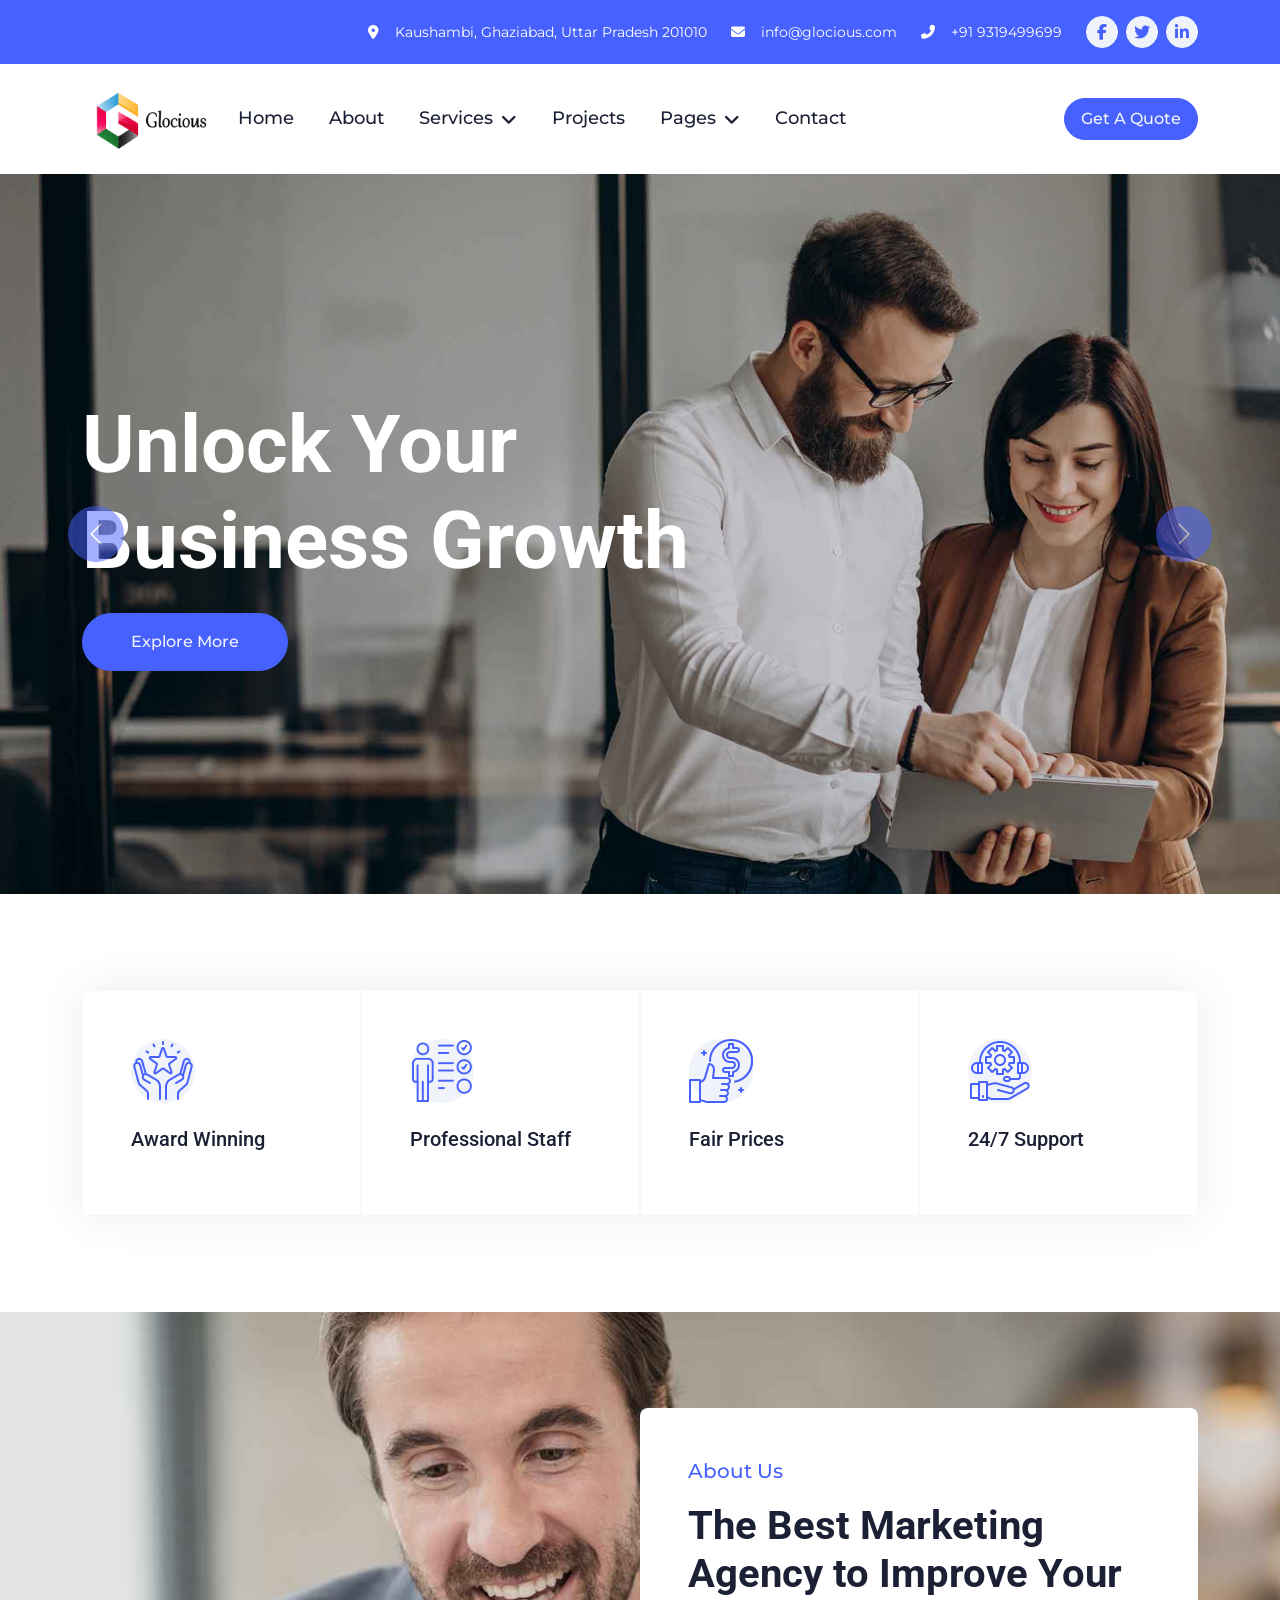
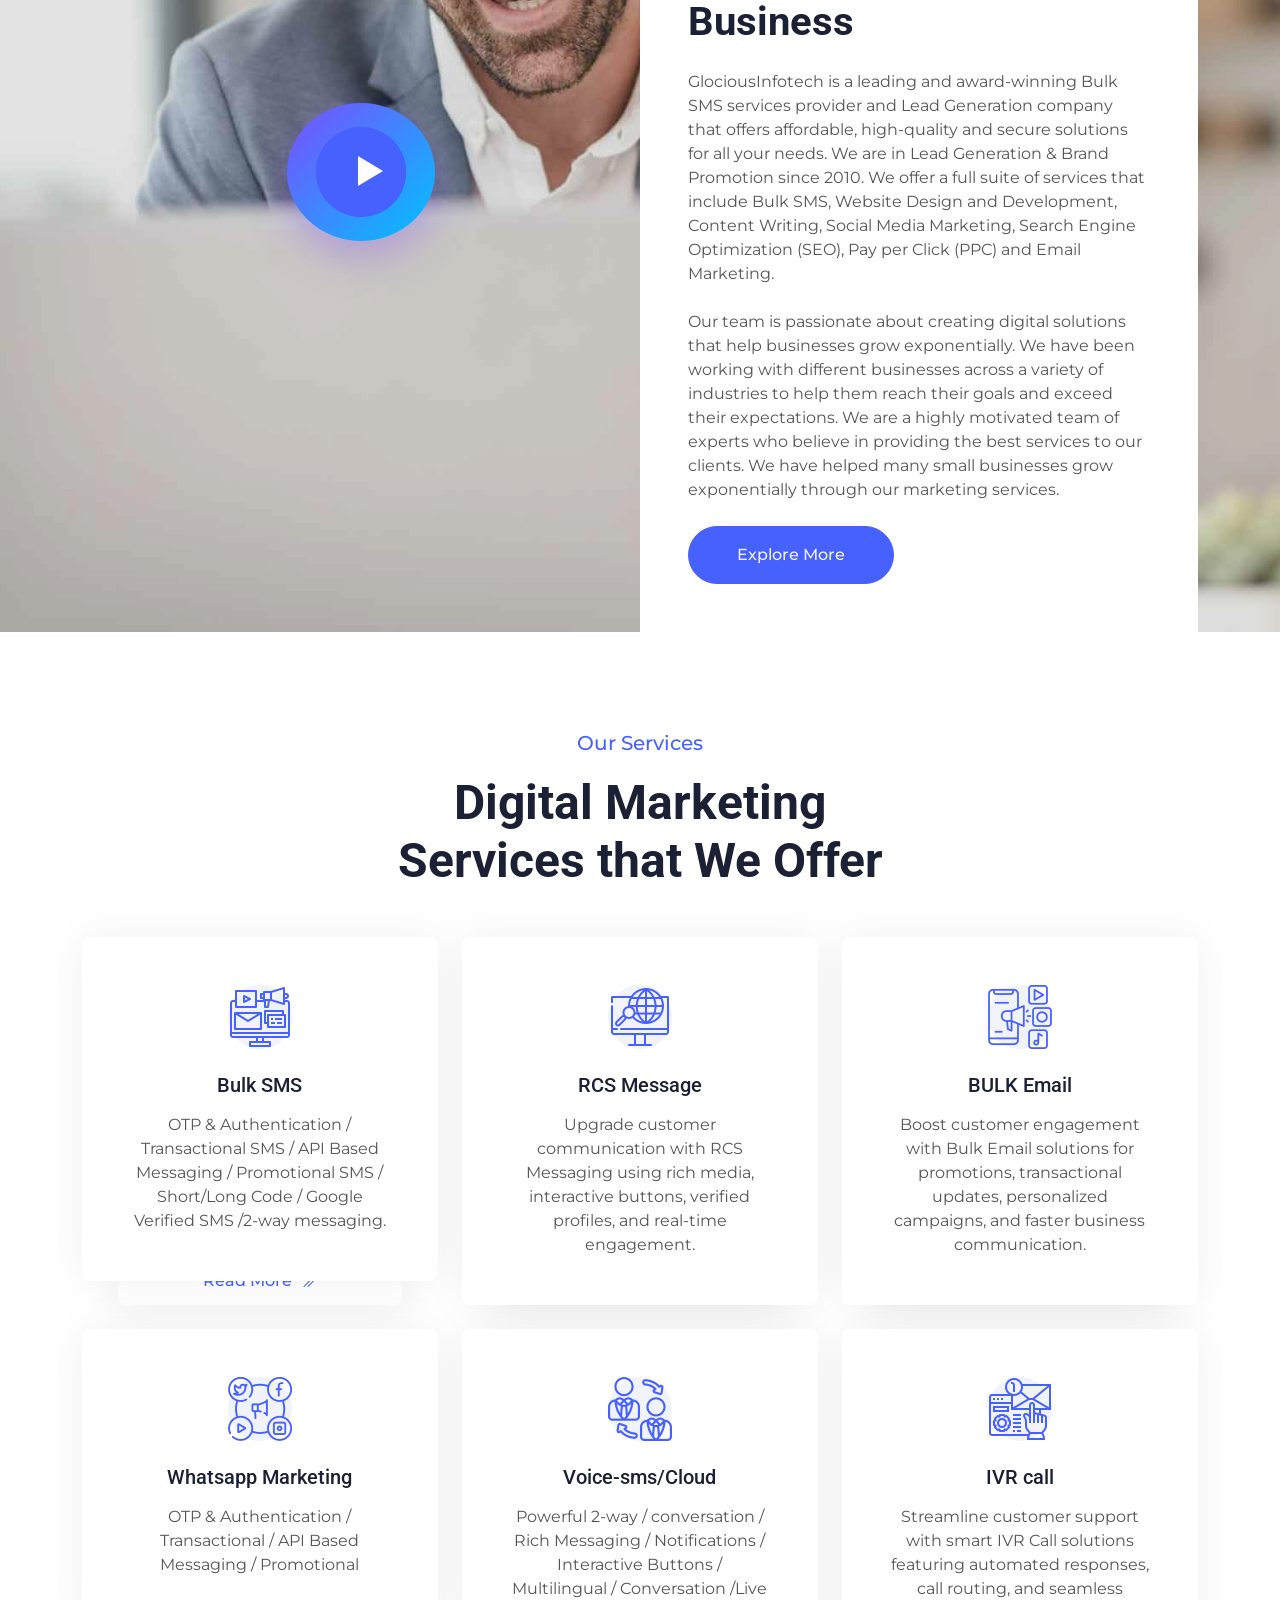
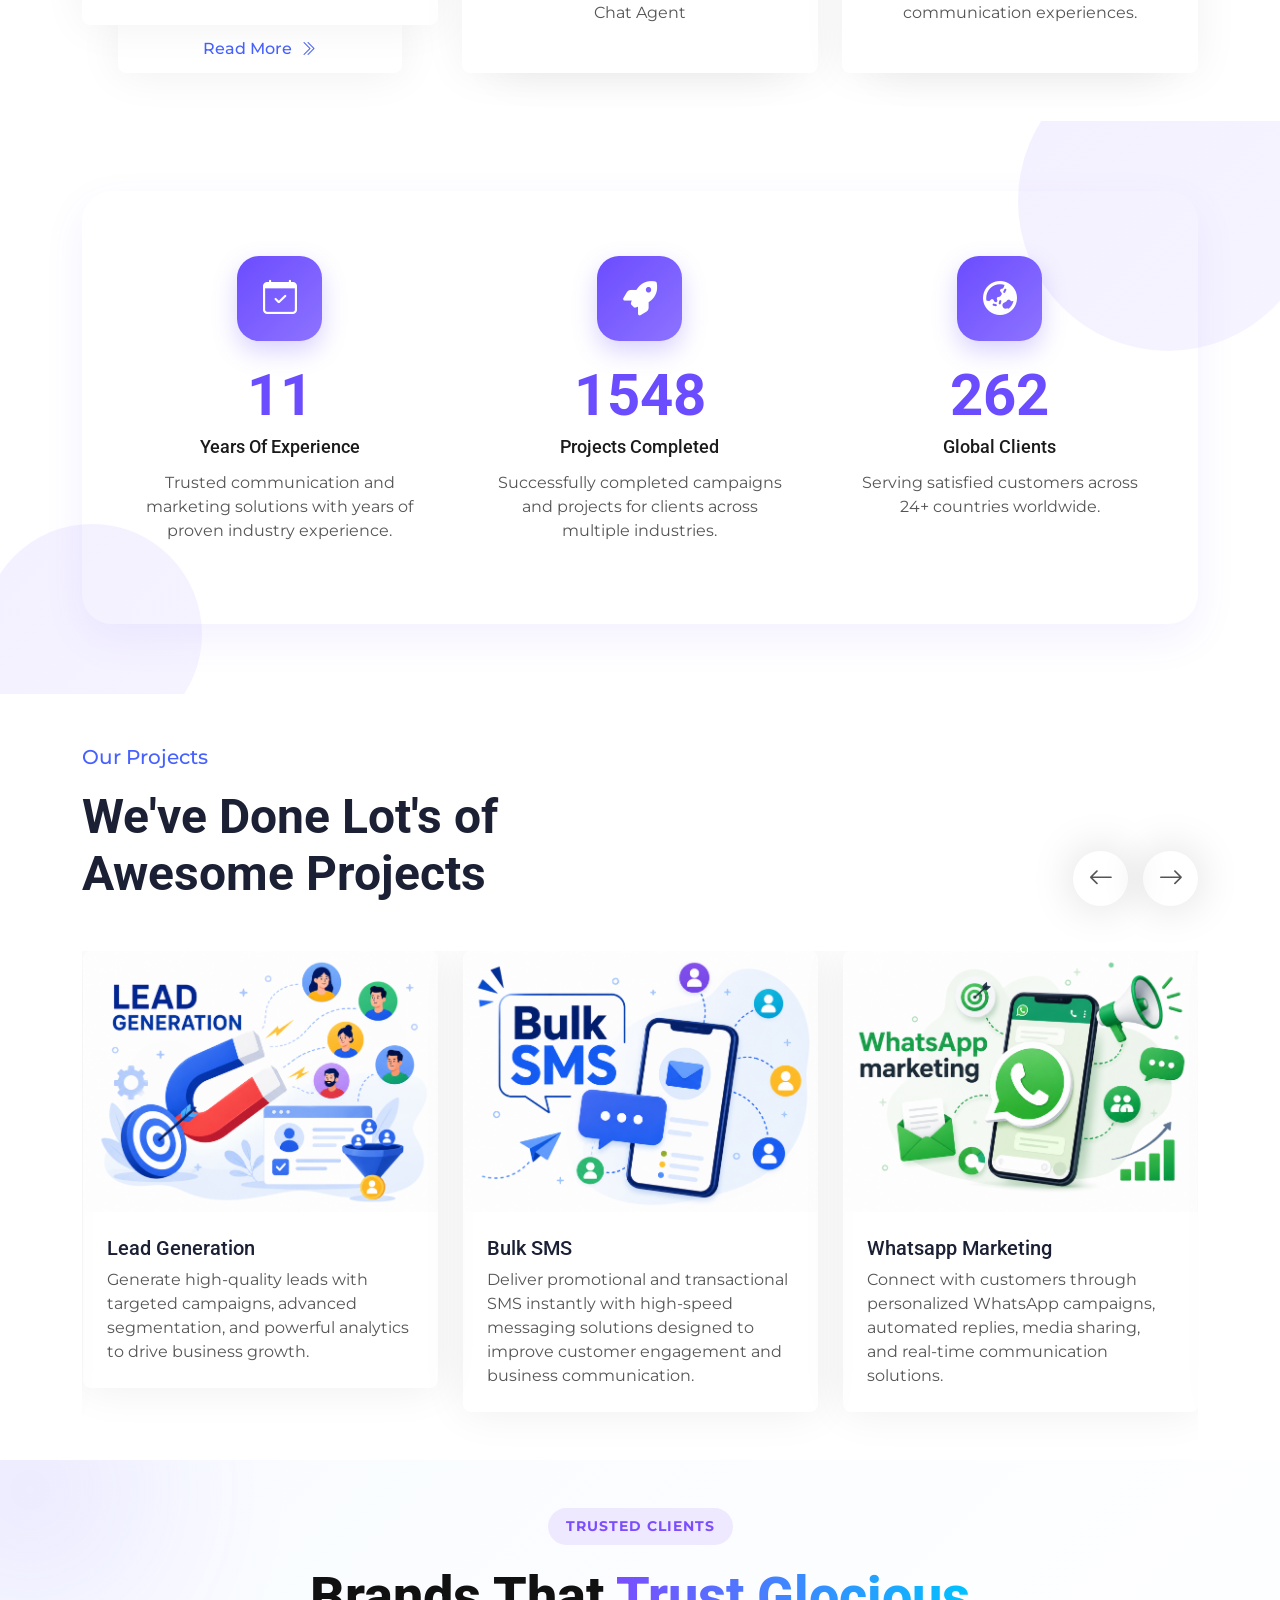
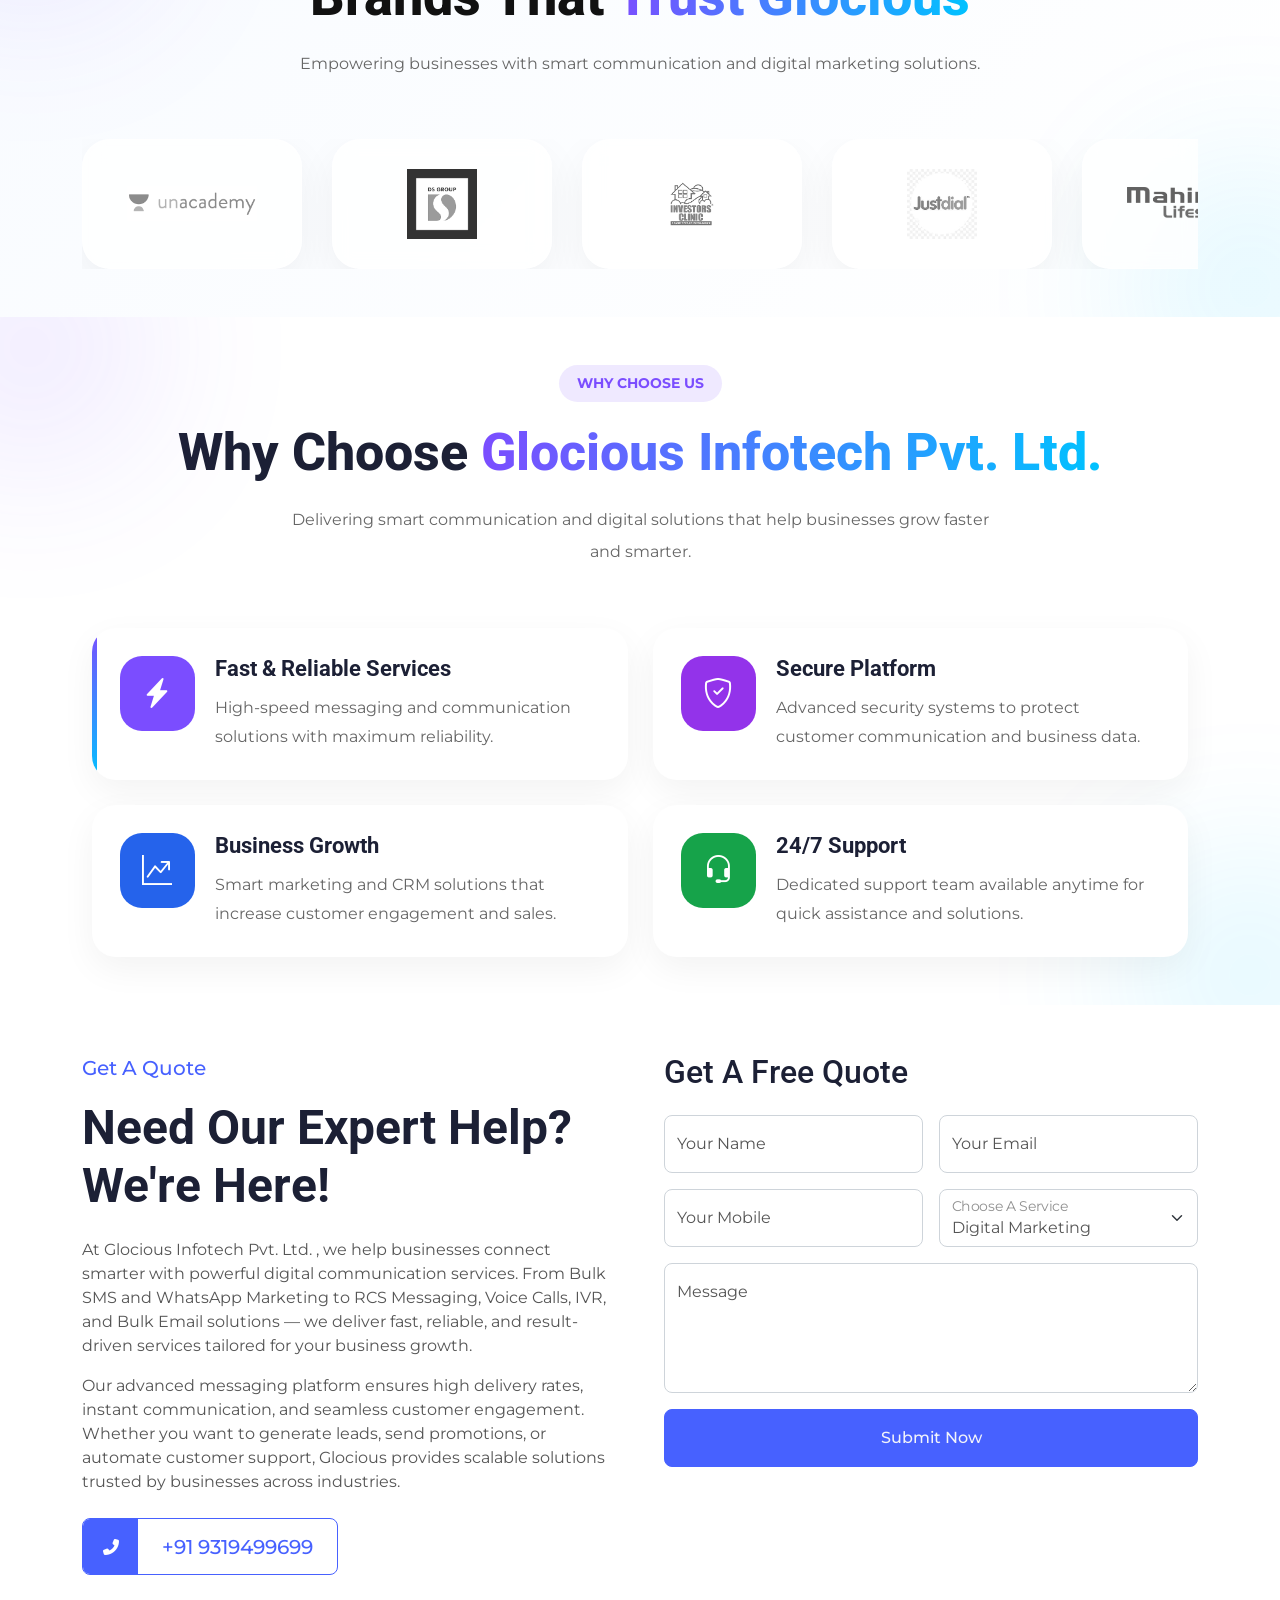
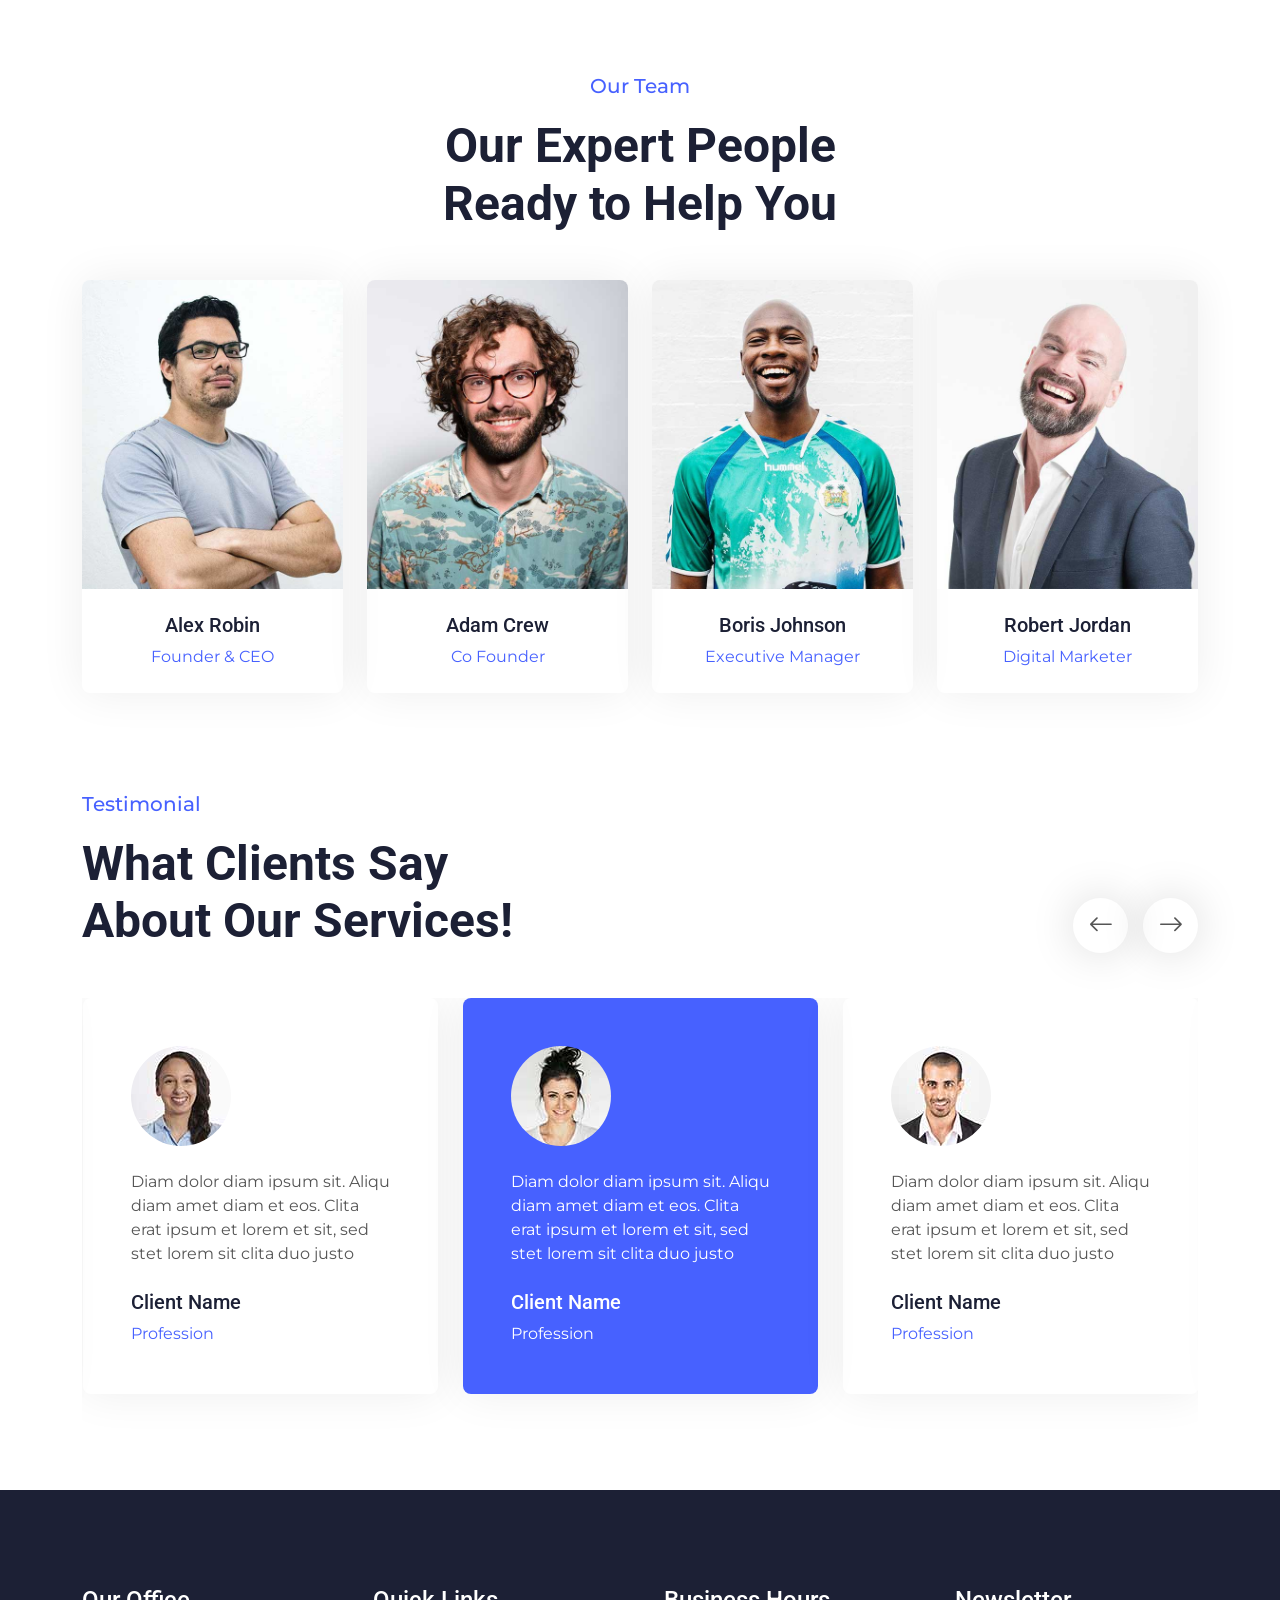
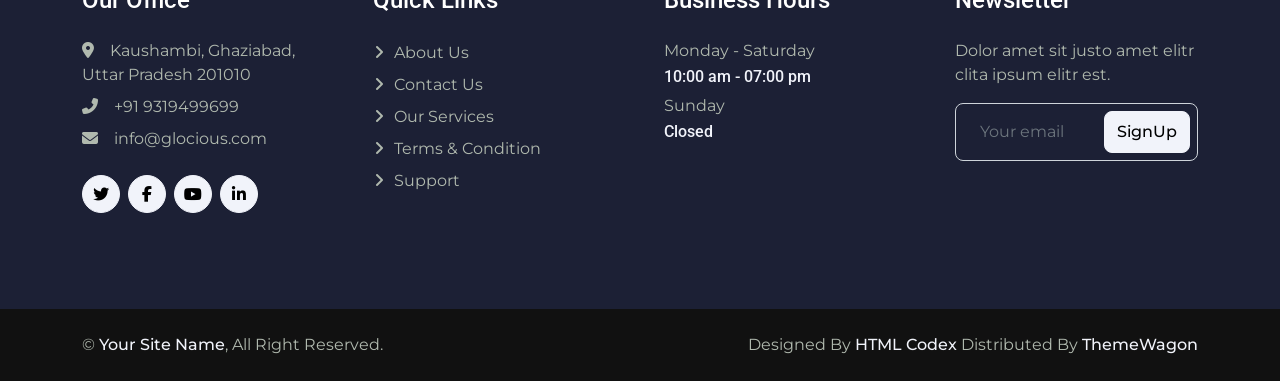
==== index.html @ f05e5a54 "first commit" ====
<!DOCTYPE html>
<html lang="en">

<head>
    <meta charset="utf-8">
    <title>Best Digital Marketing Agency in Delhi</title>
    <meta content="width=device-width, initial-scale=1.0" name="viewport">
    <meta content="" name="keywords">
    <meta content="" name="description">

    <!-- Favicon -->
    <link href="img/favicon.ico" rel="icon">

    <!-- Google Web Fonts -->
    <link rel="preconnect" href="https://fonts.googleapis.com">
    <link rel="preconnect" href="https://fonts.gstatic.com" crossorigin>
    <link
        href="https://fonts.googleapis.com/css2?family=Montserrat:wght@400;500&family=Roboto:wght@500;700&display=swap"
        rel="stylesheet">

    <!-- Icon Font Stylesheet -->
    <link href="https://cdnjs.cloudflare.com/ajax/libs/font-awesome/5.10.0/css/all.min.css" rel="stylesheet">
    <link href="https://cdn.jsdelivr.net/npm/bootstrap-icons@1.4.1/font/bootstrap-icons.css" rel="stylesheet">
    <link rel="stylesheet" href="https://cdnjs.cloudflare.com/ajax/libs/font-awesome/6.5.1/css/all.min.css">

    <!-- Libraries Stylesheet -->
    <link href="lib/animate/animate.min.css" rel="stylesheet">
    <link href="lib/owlcarousel/assets/owl.carousel.min.css" rel="stylesheet">
    <link href="lib/lightbox/css/lightbox.min.css" rel="stylesheet">

    <!-- Customized Bootstrap Stylesheet -->
    <link href="css/bootstrap.min.css" rel="stylesheet">

    <!-- Template Stylesheet -->
    <link href="css/style.css" rel="stylesheet">
</head>

<body>
    <!-- Spinner Start -->
    <div id="spinner"
        class="show bg-white position-fixed translate-middle w-100 vh-100 top-50 start-50 d-flex align-items-center justify-content-center">
        <div class="spinner-border text-primary" role="status" style="width: 3rem; height: 3rem;"></div>
    </div>
    <!-- Spinner End -->


    <!-- Topbar Start -->
    <div class="container-fluid bg-primary text-white d-none d-lg-flex">
        <div class="container py-3">
            <div class="d-flex align-items-center">
                <div class="ms-auto d-flex align-items-center">
                    <small class="ms-4"><i class="fa fa-map-marker-alt me-3"></i>Kaushambi, Ghaziabad, Uttar Pradesh
                        201010</small>
                    <small class="ms-4"><i class="fa fa-envelope me-3"></i>info@glocious.com</small>
                    <small class="ms-4"><i class="fa fa-phone-alt me-3"></i>+91 9319499699</small>
                    <div class="ms-3 d-flex">
                        <a class="btn btn-sm-square btn-light text-primary rounded-circle ms-2" href=""><i
                                class="fab fa-facebook-f"></i></a>
                        <a class="btn btn-sm-square btn-light text-primary rounded-circle ms-2" href=""><i
                                class="fab fa-twitter"></i></a>
                        <a class="btn btn-sm-square btn-light text-primary rounded-circle ms-2" href=""><i
                                class="fab fa-linkedin-in"></i></a>
                    </div>
                </div>
            </div>
        </div>
    </div>
    <!-- Topbar End -->


    <!-- Navbar Start -->
    <div class="container-fluid bg-white sticky-top">
        <div class="container">
            <nav class="navbar navbar-expand-lg bg-white navbar-light p-lg-0">
                <a href="index.html" class="navbar-brand d-flex align-items-center">

                    <img src="./img/logo.png" alt="Glocious Logo" style="height:100px; width:140px;">

                </a>
                <button type="button" class="navbar-toggler me-0" data-bs-toggle="collapse"
                    data-bs-target="#navbarCollapse">
                    <span class="navbar-toggler-icon"></span>
                </button>
                <div class="collapse navbar-collapse" id="navbarCollapse">
                    <div class="navbar-nav">
                        <a href="index.html" class="nav-item nav-link active">Home</a>
                        <a href="about.html" class="nav-item nav-link">About</a>
                        <div class="nav-item dropdown">
                            <a href="#" class="nav-link dropdown-toggle" data-bs-toggle="dropdown">Services</a>
                            <div class="dropdown-menu bg-light rounded-0 rounded-bottom m-0">
                                <a href="SMS.html" class="dropdown-item">BULK SMS</a>
                                <a href="RCS.html" class="dropdown-item">RCS Message</a>
                                <a href="Email.html" class="dropdown-item">BULK Email</a>
                                <a href="Voice.html" class="dropdown-item">Voice Call</a>
                                <a href="IVR.html" class="dropdown-item">Interactive Voice Response (IVR)</a>
                                <a href="lead.html" class="dropdown-item">Lead Generation</a>
                                <a href="Website.html" class="dropdown-item">Website Development</a>
                                <a href="Whatsapp.html" class="dropdown-item">Whatsapp Marketing</a>
                            </div>
                        </div>
                        <a href="project.html" class="nav-item nav-link">Projects</a>
                        <div class="nav-item dropdown">
                            <a href="#" class="nav-link dropdown-toggle" data-bs-toggle="dropdown">Pages</a>
                            <div class="dropdown-menu bg-light rounded-0 rounded-bottom m-0">
                                <a href="feature.html" class="dropdown-item">Features</a>
                                <a href="team.html" class="dropdown-item">Our Team</a>
                                <a href="testimonial.html" class="dropdown-item">Testimonial</a>
                                <a href="quote.html" class="dropdown-item">Quotation</a>
                                <a href="404.html" class="dropdown-item">404 Page</a>
                            </div>
                        </div>
                        <a href="contact.html" class="nav-item nav-link">Contact</a>
                    </div>
                    <div class="ms-auto d-none d-lg-block">
                        <a href="" class="btn btn-primary rounded-pill py-2 px-3">Get A Quote</a>
                    </div>
                </div>
            </nav>
        </div>
    </div>
    <!-- Navbar End -->


    <!-- Carousel Start -->
    <div class="container-fluid px-0 mb-5">
        <div id="header-carousel" class="carousel slide carousel-fade" data-bs-ride="carousel">
            <div class="carousel-inner">
                <div class="carousel-item active">
                    <img class="w-100" src="img/carousel-1.jpg" alt="Image">
                    <div class="carousel-caption">
                        <div class="container">
                            <div class="row justify-content-start">
                                <div class="col-lg-7 text-start">
                                    <h1 class="display-1 text-white mb-4 animated slideInRight">Unlock Your Business
                                        Growth</h1>
                                    <a href=""
                                        class="btn btn-primary rounded-pill py-3 px-5 animated slideInRight">Explore
                                        More</a>
                                </div>
                            </div>
                        </div>
                    </div>
                </div>
                <div class="carousel-item">
                    <img class="w-100" src="img/carousel-2.jpg" alt="Image">
                    <div class="carousel-caption">
                        <div class="container">
                            <div class="row justify-content-end">
                                <div class="col-lg-7 text-end">
                                    <h1 class="display-1 text-white mb-5 animated slideInLeft">Ready to Grow Your
                                        Business</h1>
                                    <a href=""
                                        class="btn btn-primary rounded-pill py-3 px-5 animated slideInLeft">Explore
                                        More</a>
                                </div>
                            </div>
                        </div>
                    </div>
                </div>
            </div>
            <button class="carousel-control-prev" type="button" data-bs-target="#header-carousel" data-bs-slide="prev">
                <span class="carousel-control-prev-icon" aria-hidden="true"></span>
                <span class="visually-hidden">Previous</span>
            </button>
            <button class="carousel-control-next" type="button" data-bs-target="#header-carousel" data-bs-slide="next">
                <span class="carousel-control-next-icon" aria-hidden="true"></span>
                <span class="visually-hidden">Next</span>
            </button>
        </div>
    </div>
    <!-- Carousel End -->


    <!-- Features Start -->
    <div class="container-xxl py-5">
        <div class="container">
            <div class="row g-0 feature-row">
                <div class="col-md-6 col-lg-3 wow fadeIn" data-wow-delay="0.1s">
                    <div class="feature-item border h-100 p-5">
                        <div class="btn-square bg-light rounded-circle mb-4" style="width: 64px; height: 64px;">
                            <img class="img-fluid" src="img/icon/icon-1.png" alt="Icon">
                        </div>
                        <h5 class="mb-3">Award Winning</h5>
                    </div>
                </div>
                <div class="col-md-6 col-lg-3 wow fadeIn" data-wow-delay="0.3s">
                    <div class="feature-item border h-100 p-5">
                        <div class="btn-square bg-light rounded-circle mb-4" style="width: 64px; height: 64px;">
                            <img class="img-fluid" src="img/icon/icon-2.png" alt="Icon">
                        </div>
                        <h5 class="mb-3">Professional Staff</h5>
                    </div>
                </div>
                <div class="col-md-6 col-lg-3 wow fadeIn" data-wow-delay="0.5s">
                    <div class="feature-item border h-100 p-5">
                        <div class="btn-square bg-light rounded-circle mb-4" style="width: 64px; height: 64px;">
                            <img class="img-fluid" src="img/icon/icon-3.png" alt="Icon">
                        </div>
                        <h5 class="mb-3">Fair Prices</h5>
                    </div>
                </div>
                <div class="col-md-6 col-lg-3 wow fadeIn" data-wow-delay="0.7s">
                    <div class="feature-item border h-100 p-5">
                        <div class="btn-square bg-light rounded-circle mb-4" style="width: 64px; height: 64px;">
                            <img class="img-fluid" src="img/icon/icon-4.png" alt="Icon">
                        </div>
                        <h5 class="mb-3">24/7 Support</h5>
                    </div>
                </div>
            </div>
        </div>
    </div>
    <!-- Features End -->


    <!-- About Start -->
    <div class="container-xxl about my-5">
        <div class="container">
            <div class="row g-0">
                <div class="col-lg-6">
                    <div class="h-100 d-flex align-items-center justify-content-center position-relative"
                        style="min-height: 300px;">

                        <!-- Play Button -->
                        <button type="button" class="btn-play custom-video-btn" data-bs-toggle="modal"
                            data-bs-target="#videoModal">

                            <span></span>

                        </button>

                    </div>


                    <!-- Video Modal -->
                    <div class="modal fade" id="videoModal" tabindex="-1">

                        <div class="modal-dialog modal-dialog-centered modal-xl">

                            <div class="modal-content border-0 bg-transparent">

                                <div class="modal-body p-0 position-relative">

                                    <!-- Close Button -->
                                    <button type="button"
                                        class="btn-close btn-close-white position-absolute top-0 end-0 m-3 z-3"
                                        data-bs-dismiss="modal">
                                    </button>

                                    <!-- Video -->
                                    <video id="customVideo" class="w-100 rounded-4 shadow-lg" controls autoplay>

                                        <source src="./video/Untitled design - 2026-05-13T123613.710.mp4"
                                            type="video/mp4">

                                        Your browser does not support video.

                                    </video>

                                </div>

                            </div>

                        </div>

                    </div>
                </div>
                <div class="col-lg-6 pt-lg-5 wow fadeIn" data-wow-delay="0.5s">
                    <div class="bg-white rounded-top p-5 mt-lg-5">
                        <p class="fs-5 fw-medium text-primary">About Us</p>
                        <h1 class="display-6 mb-4">The Best Marketing Agency to Improve Your Business</h1>
                        <p class="mb-4">GlociousInfotech is a leading and award-winning Bulk SMS services provider and
                            Lead Generation company that offers affordable, high-quality and secure solutions for all
                            your needs. We are in Lead Generation & Brand Promotion since 2010. We offer a full suite of
                            services that include Bulk SMS, Website Design and Development, Content Writing, Social
                            Media Marketing, Search Engine Optimization (SEO), Pay per Click (PPC) and Email Marketing.
                            <br><br>
                            Our team is passionate about creating digital solutions that help businesses grow
                            exponentially. We have been working with different businesses across a variety of industries
                            to help them reach their goals and exceed their expectations. We are a highly motivated team
                            of experts who believe in providing the best services to our clients. We have helped many
                            small businesses grow exponentially through our marketing services.
                        </p>
                        <a class="btn btn-primary rounded-pill py-3 px-5" href="">Explore More</a>
                    </div>
                </div>
            </div>
        </div>
    </div>
    <!-- About End -->


    <!-- Video Modal Start -->
    <div class="modal modal-video fade" id="videoModal" tabindex="-1" aria-labelledby="exampleModalLabel"
        aria-hidden="true">
        <div class="modal-dialog">
            <div class="modal-content rounded-0">
                <div class="modal-header">
                    <h3 class="modal-title" id="exampleModalLabel">Youtube Video</h3>
                    <button type="button" class="btn-close" data-bs-dismiss="modal" aria-label="Close"></button>
                </div>
                <div class="modal-body">
                    <!-- 16:9 aspect ratio -->
                    <div class="ratio ratio-16x9">
                        <iframe class="embed-responsive-item" src="" id="video" allowfullscreen
                            allowscriptaccess="always" allow="autoplay"></iframe>
                    </div>
                </div>
            </div>
        </div>
    </div>
    <!-- Video Modal End -->


    <!-- Service Start -->
    <div class="container-xxl py-5">
        <div class="container">
            <div class="text-center mx-auto wow fadeInUp" data-wow-delay="0.1s" style="max-width: 500px;">
                <p class="fs-5 fw-medium text-primary">Our Services</p>
                <h1 class="display-5 mb-5">Digital Marketing Services that We Offer</h1>
            </div>
            <div class="row g-4">
                <div class="col-lg-4 col-md-6 wow fadeInUp" data-wow-delay="0.1s">
                    <div class="service-item position-relative h-100">
                        <div class="service-text rounded p-5">
                            <div class="btn-square bg-light rounded-circle mx-auto mb-4"
                                style="width: 64px; height: 64px;">
                                <img class="img-fluid" src="img/icon/icon-5.png" alt="Icon">
                            </div>
                            <h5 class="mb-3">Bulk SMS</h4>
                                <p class="mb-0">OTP & Authentication / Transactional SMS / API Based Messaging /
                                    Promotional SMS / Short/Long Code / Google Verified SMS /2-way messaging.</p>
                        </div>
                        <div class="service-btn rounded-0 rounded-bottom">
                            <a class="text-primary fw-medium" href="">Read More<i
                                    class="bi bi-chevron-double-right ms-2"></i></a>
                        </div>
                    </div>
                </div>
                <div class="col-lg-4 col-md-6 wow fadeInUp" data-wow-delay="0.3s">
                    <div class="service-item position-relative h-100">
                        <div class="service-text rounded p-5">
                            <div class="btn-square bg-light rounded-circle mx-auto mb-4"
                                style="width: 64px; height: 64px;">
                                <img class="img-fluid" src="img/icon/icon-6.png" alt="Icon">
                            </div>
                            <h5 class="mb-3">RCS Message</h4>
                                <p class="mb-0">Upgrade customer communication with RCS Messaging using rich media,
                                    interactive buttons, verified profiles, and real-time engagement. </p>
                        </div>
                        <div class="service-btn rounded-0 rounded-bottom">
                            <a class="text-primary fw-medium" href="">Read More<i
                                    class="bi bi-chevron-double-right ms-2"></i></a>
                        </div>
                    </div>
                </div>
                <div class="col-lg-4 col-md-6 wow fadeInUp" data-wow-delay="0.5s">
                    <div class="service-item position-relative h-100">
                        <div class="service-text rounded p-5">
                            <div class="btn-square bg-light rounded-circle mx-auto mb-4"
                                style="width: 64px; height: 64px;">
                                <img class="img-fluid" src="img/icon/icon-7.png" alt="Icon">
                            </div>
                            <h5 class="mb-3">BULK Email</h4>
                                <p class="mb-0">Boost customer engagement with Bulk Email solutions for promotions,
                                    transactional updates, personalized campaigns, and faster business communication.
                                </p>
                        </div>
                        <div class="service-btn rounded-0 rounded-bottom">
                            <a class="text-primary fw-medium" href="">Read More<i
                                    class="bi bi-chevron-double-right ms-2"></i></a>
                        </div>
                    </div>
                </div>
                <div class="col-lg-4 col-md-6 wow fadeInUp" data-wow-delay="0.1s">
                    <div class="service-item position-relative h-100">
                        <div class="service-text rounded p-5">
                            <div class="btn-square bg-light rounded-circle mx-auto mb-4"
                                style="width: 64px; height: 64px;">
                                <img class="img-fluid" src="img/icon/icon-8.png" alt="Icon">
                            </div>
                            <h5 class="mb-3">Whatsapp Marketing</h4>
                                <p class="mb-0">OTP & Authentication / Transactional / API Based Messaging / Promotional
                                </p>
                        </div>
                        <div class="service-btn rounded-0 rounded-bottom">
                            <a class="text-primary fw-medium" href="">Read More<i
                                    class="bi bi-chevron-double-right ms-2"></i></a>
                        </div>
                    </div>
                </div>
                <div class="col-lg-4 col-md-6 wow fadeInUp" data-wow-delay="0.3s">
                    <div class="service-item position-relative h-100">
                        <div class="service-text rounded p-5">
                            <div class="btn-square bg-light rounded-circle mx-auto mb-4"
                                style="width: 64px; height: 64px;">
                                <img class="img-fluid" src="img/icon/icon-9.png" alt="Icon">
                            </div>
                            <h5 class="mb-3">Voice-sms/Cloud</h4>
                                <p class="mb-0">Powerful 2-way / conversation / Rich Messaging / Notifications /
                                    Interactive Buttons / Multilingual / Conversation /Live Chat Agent</p>
                        </div>
                        <div class="service-btn rounded-0 rounded-bottom">
                            <a class="text-primary fw-medium" href="">Read More<i
                                    class="bi bi-chevron-double-right ms-2"></i></a>
                        </div>
                    </div>
                </div>
                <div class="col-lg-4 col-md-6 wow fadeInUp" data-wow-delay="0.5s">
                    <div class="service-item position-relative h-100">
                        <div class="service-text rounded p-5">
                            <div class="btn-square bg-light rounded-circle mx-auto mb-4"
                                style="width: 64px; height: 64px;">
                                <img class="img-fluid" src="img/icon/icon-10.png" alt="Icon">
                            </div>
                            <h5 class="mb-3">IVR call</h4>
                                <p class="mb-0">Streamline customer support with smart IVR Call solutions featuring
                                    automated responses, call routing, and seamless communication experiences.</p>
                        </div>
                        <div class="service-btn rounded-0 rounded-bottom">
                            <a class="text-primary fw-medium" href="">Read More<i
                                    class="bi bi-chevron-double-right ms-2"></i></a>
                        </div>
                    </div>
                </div>
            </div>
        </div>
    </div>
    <!-- Service End -->

    <section class="stats-section">

        <div class="container">

            <div class="stats-wrapper">

                <div class="row g-4">

                    <!-- Card 1 -->
                    <div class="col-lg-4 col-md-6">

                        <div class="stat-card">

                            <div class="stat-icon">
                                <i class="bi bi-calendar-check"></i>
                            </div>

                            <h2 class="stat-number counter" data-target="12">
                                0
                            </h2>

                            <h5 class="stat-title">
                                Years Of Experience
                            </h5>

                            <p class="stat-text">
                                Trusted communication and marketing solutions
                                with years of proven industry experience.
                            </p>

                        </div>

                    </div>

                    <!-- Card 2 -->
                    <div class="col-lg-4 col-md-6">

                        <div class="stat-card">

                            <div class="stat-icon">
                                <i class="fa-solid fa-rocket"></i>
                            </div>

                            <h2 class="stat-number counter" data-target="1565">
                                0
                            </h2>

                            <h5 class="stat-title">
                                Projects Completed
                            </h5>

                            <p class="stat-text">
                                Successfully completed campaigns and projects
                                for clients across multiple industries.
                            </p>

                        </div>

                    </div>

                    <!-- Card 3 -->
                    <div class="col-lg-4 col-md-12">

                        <div class="stat-card">

                            <div class="stat-icon">
                                <i class="fa-solid fa-earth-asia"></i>
                            </div>

                            <h2 class="stat-number counter" data-target="265">
                                0
                            </h2>

                            <h5 class="stat-title">
                                Global Clients
                            </h5>

                            <p class="stat-text">
                                Serving satisfied customers across
                                24+ countries worldwide.
                            </p>

                        </div>

                    </div>

                </div>

            </div>

        </div>

    </section>

    <!-- Project Start -->
    <div class="container-xxl pt-5">
        <div class="container">
            <div class="text-center text-md-start pb-5 pb-md-0 wow fadeInUp" data-wow-delay="0.1s"
                style="max-width: 500px;">
                <p class="fs-5 fw-medium text-primary">Our Projects</p>
                <h1 class="display-5 mb-5">We've Done Lot's of Awesome Projects</h1>
            </div>
            <div class="owl-carousel project-carousel wow fadeInUp" data-wow-delay="0.1s">
                <div class="project-item mb-5">
                    <div class="position-relative">
                        <img class="img-fluid" src="./img/bulk sms.png" alt="">
                        <div class="project-overlay">
                            <a class="btn btn-lg-square btn-light rounded-circle m-1" href="img/project-1.jpg"
                                data-lightbox="project"><i class="fa fa-eye"></i></a>
                            <a class="btn btn-lg-square btn-light rounded-circle m-1" href=""><i
                                    class="fa fa-link"></i></a>
                        </div>
                    </div>
                    <div class="p-4">
                        <a class="d-block h5" href="">Bulk SMS</a>
                        <span>Deliver promotional and transactional SMS instantly with high-speed messaging solutions
                            designed to improve customer engagement and business communication.
                        </span>
                    </div>
                </div>
                <div class="project-item mb-5">
                    <div class="position-relative">
                        <img class="img-fluid" src="./img/whatsapp marketing.png" alt="">
                        <div class="project-overlay">
                            <a class="btn btn-lg-square btn-light rounded-circle m-1" href="img/project-2.jpg"
                                data-lightbox="project"><i class="fa fa-eye"></i></a>
                            <a class="btn btn-lg-square btn-light rounded-circle m-1" href=""><i
                                    class="fa fa-link"></i></a>
                        </div>
                    </div>
                    <div class="p-4">
                        <a class="d-block h5" href="">Whatsapp Marketing</a>
                        <span>Connect with customers through personalized WhatsApp campaigns, automated replies, media
                            sharing, and real-time communication solutions.
                        </span>
                    </div>
                </div>
                <div class="project-item mb-5">
                    <div class="position-relative">
                        <img class="img-fluid" src="./img/Bulk Email.png" alt="">
                        <div class="project-overlay">
                            <a class="btn btn-lg-square btn-light rounded-circle m-1" href="img/project-3.jpg"
                                data-lightbox="project"><i class="fa fa-eye"></i></a>
                            <a class="btn btn-lg-square btn-light rounded-circle m-1" href=""><i
                                    class="fa fa-link"></i></a>
                        </div>
                    </div>
                    <div class="p-4">
                        <a class="d-block h5" href="">Bulk Email</a>
                        <span>Run smart email marketing campaigns with professional templates, automation, and advanced
                            analytics to reach customers effectively.</span>
                    </div>
                </div>
                <div class="project-item mb-5">
                    <div class="position-relative">
                        <img class="img-fluid" src="./img/RCS Message.png" alt="">
                        <div class="project-overlay">
                            <a class="btn btn-lg-square btn-light rounded-circle m-1" href="img/project-3.jpg"
                                data-lightbox="project"><i class="fa fa-eye"></i></a>
                            <a class="btn btn-lg-square btn-light rounded-circle m-1" href=""><i
                                    class="fa fa-link"></i></a>
                        </div>
                    </div>
                    <div class="p-4">
                        <a class="d-block h5" href="">RCS Message</a>
                        <span>Enhance customer communication with rich communication services (RCS) that deliver
                            engaging, multimedia messages across multiple platforms.</span>
                    </div>
                </div>
                <div class="project-item mb-5">
                    <div class="position-relative">
                        <img class="img-fluid" src="./img/lead generation.png" alt="">
                        <div class="project-overlay">
                            <a class="btn btn-lg-square btn-light rounded-circle m-1" href="img/project-4.jpg"
                                data-lightbox="project"><i class="fa fa-eye"></i></a>
                            <a class="btn btn-lg-square btn-light rounded-circle m-1" href=""><i
                                    class="fa fa-link"></i></a>
                        </div>
                    </div>
                    <div class="p-4">
                        <a class="d-block h5" href="">Lead Generation</a>
                        <span>Generate high-quality leads with targeted campaigns, advanced segmentation, and powerful
                            analytics to drive business growth.</span>
                    </div>
                </div>
            </div>
        </div>
    </div>
    <!-- Project End -->

    <section class="brand-section py-5">

        <!-- Background Effects -->
        <div class="brand-blur blur-left"></div>
        <div class="brand-blur blur-right"></div>

        <div class="container">

            <!-- Heading -->
            <div class="text-center mb-5">

                <span class="brand-tag">
                    TRUSTED CLIENTS
                </span>

                <h2 class="brand-title">
                    Brands That
                    <span>Trust Glocious</span>
                </h2>

                <p class="brand-text">
                    Empowering businesses with smart communication
                    and digital marketing solutions.
                </p>

            </div>

            <!-- Logo Slider -->
            <div class="brand-slider">

                <div class="brand-track">

                    <!-- Logo Card -->
                    <div class="brand-card">

                        <img src="./img/Unacademy logo.png" alt="Unacademy" style="width: 150px; height: 100px;">

                    </div>

                    <!-- Logo Card -->
                    <div class="brand-card">

                        <img src="./img/DS group logo.png" alt="DS Group" style="width: 150px; height: 100px;">

                    </div>

                    <!-- Logo Card -->
                    <div class="brand-card">

                        <img src="./img/investor-clinic.png" alt="Investor Clinic" style="width: 150px; height: 100px;">

                    </div>

                    <!-- Logo Card -->
                    <div class="brand-card">

                        <img src="./img/justdial.jpg" alt="Justdial" style="width: 150px; height: 100px;">

                    </div>

                    <!-- Logo Card -->
                    <div class="brand-card">

                        <img src="./img/mahindra-logo.png" alt="Mahindra" style="width: 150px; height: 100px;">

                    </div>

                    <!-- Logo Card -->
                    <div class="brand-card">

                        <img src="./img/trackon logo.png" alt="JMS" style="width: 150px; height: 100px;">

                    </div>

                    <!-- Logo Card -->
                    <div class="brand-card">

                        <img src="./img/cynergylogo.png" alt="JMS" style="width: 150px; height: 100px;">

                    </div>

                    <!-- Duplicate for Smooth Loop -->

                    <!-- Logo Card -->
                    <div class="brand-card">

                        <img src="./img/Unacademy logo.png" alt="Unacademy" style="width: 150px; height: 100px;">    
                    </div>

                    <!-- Logo Card -->
                    <div class="brand-card">

                        <img src="./img/DS group logo.png" alt="DS Group" style="width: 150px; height: 100px;">

                    </div>

                    <!-- Logo Card -->
                    <div class="brand-card">

                        <img src="./img/investor-clinic.png" alt="Investor Clinic" style="width: 150px; height: 100px;">

                    </div>

                    <!-- Logo Card -->
                    <div class="brand-card">

                        <img src="./img/justdial.jpg" alt="Justdial" style="width: 150px; height: 100px;">

                    </div>

                    <!-- Logo Card -->
                    <div class="brand-card">

                        <img src="./img/mahindra-logo.png" alt="Mahindra" style="width: 150px; height: 100px;">

                    </div>

                    <!-- Logo Card -->
                    <div class="brand-card">

                        <img src="./img/trackon logo.png" alt="JMS" style="width: 150px; height: 100px;">

                    </div>

                    <!-- Logo Card -->
                    <div class="brand-card">

                        <img src="./img/cynergylogo.png" alt="JMS" style="width: 150px; height: 100px;">

                    </div>

                </div>

            </div>

        </div>

    </section>

    <section class="why-glocious-section py-5">

        <!-- Background -->
        <div class="why-bg bg-one"></div>
        <div class="why-bg bg-two"></div>

        <div class="container">

            <!-- Heading -->
            <div class="text-center mb-5">

                <span class="why-tag">
                    WHY CHOOSE US
                </span>

                <h2 class="why-title">
                    Why Choose
                    <span>Glocious Infotech Pvt. Ltd.</span>
                </h2>

                <p class="why-subtitle">
                    Delivering smart communication and digital solutions
                    that help businesses grow faster and smarter.
                </p>

            </div>

            <!-- Flex Layout -->
            <div class="why-flex-wrapper">

                <!-- Card -->
                <div class="why-card active">

                    <div class="why-icon">

                        <i class="bi bi-lightning-charge-fill"></i>

                    </div>

                    <div class="why-content">

                        <h5>Fast & Reliable Services</h5>

                        <p>
                            High-speed messaging and communication
                            solutions with maximum reliability.
                        </p>

                    </div>

                </div>

                <!-- Card -->
                <div class="why-card">

                    <div class="why-icon purple">

                        <i class="bi bi-shield-check"></i>

                    </div>

                    <div class="why-content">

                        <h5>Secure Platform</h5>

                        <p>
                            Advanced security systems to protect
                            customer communication and business data.
                        </p>

                    </div>

                </div>

                <!-- Card -->
                <div class="why-card">

                    <div class="why-icon blue">

                        <i class="bi bi-graph-up-arrow"></i>

                    </div>

                    <div class="why-content">

                        <h5>Business Growth</h5>

                        <p>
                            Smart marketing and CRM solutions that
                            increase customer engagement and sales.
                        </p>

                    </div>

                </div>

                <!-- Card -->
                <div class="why-card">

                    <div class="why-icon green">

                        <i class="bi bi-headset"></i>

                    </div>

                    <div class="why-content">

                        <h5>24/7 Support</h5>

                        <p>
                            Dedicated support team available anytime
                            for quick assistance and solutions.
                        </p>

                    </div>

                </div>

            </div>

        </div>

    </section>

    <!-- Quote Start -->
    <div class="container-xxl py-5">
        <div class="container">
            <div class="row g-5">
                <div class="col-lg-6 wow fadeInUp" data-wow-delay="0.1s">
                    <p class="fs-5 fw-medium text-primary">Get A Quote</p>
                    <h1 class="display-5 mb-4">Need Our Expert Help? We're Here!</h1>
                    <p>At Glocious Infotech Pvt. Ltd.
                        , we help businesses connect smarter with powerful digital communication services. From Bulk SMS
                        and WhatsApp Marketing to RCS Messaging, Voice Calls, IVR, and Bulk Email solutions — we deliver
                        fast, reliable, and result-driven services tailored for your business growth.</p>
                    <p class="mb-4">Our advanced messaging platform ensures high delivery rates, instant communication,
                        and seamless customer engagement. Whether you want to generate leads, send promotions, or
                        automate customer support, Glocious provides scalable solutions trusted by businesses across
                        industries.</p>
                    <a class="d-inline-flex align-items-center rounded overflow-hidden border border-primary" href="">
                        <span class="btn-lg-square bg-primary" style="width: 55px; height: 55px;">
                            <i class="fa fa-phone-alt text-white"></i>
                        </span>
                        <span class="fs-5 fw-medium mx-4">+91 9319499699</span>
                    </a>
                </div>
                <div class="col-lg-6 wow fadeInUp" data-wow-delay="0.5s">
                    <h2 class="mb-4">Get A Free Quote</h2>
                    <div class="row g-3">
                        <div class="col-sm-6">
                            <div class="form-floating">
                                <input type="text" class="form-control" id="name" placeholder="Your Name">
                                <label for="name">Your Name</label>
                            </div>
                        </div>
                        <div class="col-sm-6">
                            <div class="form-floating">
                                <input type="email" class="form-control" id="mail" placeholder="Your Email">
                                <label for="mail">Your Email</label>
                            </div>
                        </div>
                        <div class="col-sm-6">
                            <div class="form-floating">
                                <input type="text" class="form-control" id="mobile" placeholder="Your Mobile">
                                <label for="mobile">Your Mobile</label>
                            </div>
                        </div>
                        <div class="col-sm-6">
                            <div class="form-floating">
                                <select class="form-select" id="service">
                                    <option selected>Digital Marketing</option>
                                    <option value="">Social Marketing</option>
                                    <option value="">Content Marketing</option>
                                    <option value="">E-mail Marketing</option>
                                </select>
                                <label for="service">Choose A Service</label>
                            </div>
                        </div>
                        <div class="col-12">
                            <div class="form-floating">
                                <textarea class="form-control" placeholder="Leave a message here" id="message"
                                    style="height: 130px"></textarea>
                                <label for="message">Message</label>
                            </div>
                        </div>
                        <div class="col-12 text-center">
                            <button class="btn btn-primary w-100 py-3" type="submit">Submit Now</button>
                        </div>
                    </div>
                </div>
            </div>
        </div>
    </div>
    <!-- Quote Start -->


    <!-- Team Start -->
    <div class="container-xxl py-5">
        <div class="container">
            <div class="text-center mx-auto wow fadeInUp" data-wow-delay="0.1s" style="max-width: 500px;">
                <p class="fs-5 fw-medium text-primary">Our Team</p>
                <h1 class="display-5 mb-5">Our Expert People Ready to Help You</h1>
            </div>
            <div class="row g-4">
                <div class="col-lg-3 col-md-6 wow fadeInUp" data-wow-delay="0.1s">
                    <div class="team-item rounded overflow-hidden pb-4">
                        <img class="img-fluid mb-4" src="img/team-1.jpg" alt="">
                        <h5>Alex Robin</h5>
                        <span class="text-primary">Founder & CEO</span>
                        <ul class="team-social">
                            <li><a class="btn btn-square" href=""><i class="fab fa-facebook-f"></i></a></li>
                            <li><a class="btn btn-square" href=""><i class="fab fa-twitter"></i></a></li>
                            <li><a class="btn btn-square" href=""><i class="fab fa-instagram"></i></a></li>
                            <li><a class="btn btn-square" href=""><i class="fab fa-linkedin-in"></i></a></li>
                        </ul>
                    </div>
                </div>
                <div class="col-lg-3 col-md-6 wow fadeInUp" data-wow-delay="0.3s">
                    <div class="team-item rounded overflow-hidden pb-4">
                        <img class="img-fluid mb-4" src="img/team-2.jpg" alt="">
                        <h5>Adam Crew</h5>
                        <span class="text-primary">Co Founder</span>
                        <ul class="team-social">
                            <li><a class="btn btn-square" href=""><i class="fab fa-facebook-f"></i></a></li>
                            <li><a class="btn btn-square" href=""><i class="fab fa-twitter"></i></a></li>
                            <li><a class="btn btn-square" href=""><i class="fab fa-instagram"></i></a></li>
                            <li><a class="btn btn-square" href=""><i class="fab fa-linkedin-in"></i></a></li>
                        </ul>
                    </div>
                </div>
                <div class="col-lg-3 col-md-6 wow fadeInUp" data-wow-delay="0.5s">
                    <div class="team-item rounded overflow-hidden pb-4">
                        <img class="img-fluid mb-4" src="img/team-3.jpg" alt="">
                        <h5>Boris Johnson</h5>
                        <span class="text-primary">Executive Manager</span>
                        <ul class="team-social">
                            <li><a class="btn btn-square" href=""><i class="fab fa-facebook-f"></i></a></li>
                            <li><a class="btn btn-square" href=""><i class="fab fa-twitter"></i></a></li>
                            <li><a class="btn btn-square" href=""><i class="fab fa-instagram"></i></a></li>
                            <li><a class="btn btn-square" href=""><i class="fab fa-linkedin-in"></i></a></li>
                        </ul>
                    </div>
                </div>
                <div class="col-lg-3 col-md-6 wow fadeInUp" data-wow-delay="0.7s">
                    <div class="team-item rounded overflow-hidden pb-4">
                        <img class="img-fluid mb-4" src="img/team-4.jpg" alt="">
                        <h5>Robert Jordan</h5>
                        <span class="text-primary">Digital Marketer</span>
                        <ul class="team-social">
                            <li><a class="btn btn-square" href=""><i class="fab fa-facebook-f"></i></a></li>
                            <li><a class="btn btn-square" href=""><i class="fab fa-twitter"></i></a></li>
                            <li><a class="btn btn-square" href=""><i class="fab fa-instagram"></i></a></li>
                            <li><a class="btn btn-square" href=""><i class="fab fa-linkedin-in"></i></a></li>
                        </ul>
                    </div>
                </div>
            </div>
        </div>
    </div>
    <!-- Team End -->


    <!-- Testimonial Start -->
    <div class="container-xxl pt-5">
        <div class="container">
            <div class="text-center text-md-start pb-5 pb-md-0 wow fadeInUp" data-wow-delay="0.1s"
                style="max-width: 500px;">
                <p class="fs-5 fw-medium text-primary">Testimonial</p>
                <h1 class="display-5 mb-5">What Clients Say About Our Services!</h1>
            </div>
            <div class="owl-carousel testimonial-carousel wow fadeInUp" data-wow-delay="0.1s">
                <div class="testimonial-item rounded p-4 p-lg-5 mb-5">
                    <img class="mb-4" src="img/testimonial-1.jpg" alt="">
                    <p class="mb-4">Diam dolor diam ipsum sit. Aliqu diam amet diam et eos. Clita erat ipsum et lorem et
                        sit, sed stet lorem sit clita duo justo</p>
                    <h5>Client Name</h5>
                    <span class="text-primary">Profession</span>
                </div>
                <div class="testimonial-item rounded p-4 p-lg-5 mb-5">
                    <img class="mb-4" src="img/testimonial-2.jpg" alt="">
                    <p class="mb-4">Diam dolor diam ipsum sit. Aliqu diam amet diam et eos. Clita erat ipsum et lorem et
                        sit, sed stet lorem sit clita duo justo</p>
                    <h5>Client Name</h5>
                    <span class="text-primary">Profession</span>
                </div>
                <div class="testimonial-item rounded p-4 p-lg-5 mb-5">
                    <img class="mb-4" src="img/testimonial-3.jpg" alt="">
                    <p class="mb-4">Diam dolor diam ipsum sit. Aliqu diam amet diam et eos. Clita erat ipsum et lorem et
                        sit, sed stet lorem sit clita duo justo</p>
                    <h5>Client Name</h5>
                    <span class="text-primary">Profession</span>
                </div>
                <div class="testimonial-item rounded p-4 p-lg-5 mb-5">
                    <img class="mb-4" src="img/testimonial-4.jpg" alt="">
                    <p class="mb-4">Diam dolor diam ipsum sit. Aliqu diam amet diam et eos. Clita erat ipsum et lorem et
                        sit, sed stet lorem sit clita duo justo</p>
                    <h5>Client Name</h5>
                    <span class="text-primary">Profession</span>
                </div>
            </div>
        </div>
    </div>
    <!-- Testimonial End -->


    <!-- Footer Start -->
    <div class="container-fluid bg-dark footer mt-5 py-5 wow fadeIn" data-wow-delay="0.1s">
        <div class="container py-5">
            <div class="row g-5">
                <div class="col-lg-3 col-md-6">
                    <h4 class="text-white mb-4">Our Office</h4>
                    <p class="mb-2"><i class="fa fa-map-marker-alt me-3"></i>Kaushambi, Ghaziabad, Uttar Pradesh 201010
                    </p>
                    <p class="mb-2"><i class="fa fa-phone-alt me-3"></i>+91 9319499699</p>
                    <p class="mb-2"><i class="fa fa-envelope me-3"></i>info@glocious.com</p>
                    <div class="d-flex pt-3">
                        <a class="btn btn-square btn-light rounded-circle me-2" href=""><i
                                class="fab fa-twitter"></i></a>
                        <a class="btn btn-square btn-light rounded-circle me-2" href=""><i
                                class="fab fa-facebook-f"></i></a>
                        <a class="btn btn-square btn-light rounded-circle me-2" href=""><i
                                class="fab fa-youtube"></i></a>
                        <a class="btn btn-square btn-light rounded-circle me-2" href=""><i
                                class="fab fa-linkedin-in"></i></a>
                    </div>
                </div>
                <div class="col-lg-3 col-md-6">
                    <h4 class="text-white mb-4">Quick Links</h4>
                    <a class="btn btn-link" href="">About Us</a>
                    <a class="btn btn-link" href="">Contact Us</a>
                    <a class="btn btn-link" href="">Our Services</a>
                    <a class="btn btn-link" href="">Terms & Condition</a>
                    <a class="btn btn-link" href="">Support</a>
                </div>
                <div class="col-lg-3 col-md-6">
                    <h4 class="text-white mb-4">Business Hours</h4>
                    <p class="mb-1">Monday - Saturday</p>
                    <h6 class="text-light">10:00 am - 07:00 pm</h6>
                    <p class="mb-1">Sunday</p>
                    <h6 class="text-light">Closed</h6>
                </div>
                <div class="col-lg-3 col-md-6">
                    <h4 class="text-white mb-4">Newsletter</h4>
                    <p>Dolor amet sit justo amet elitr clita ipsum elitr est.</p>
                    <div class="position-relative w-100">
                        <input class="form-control bg-transparent w-100 py-3 ps-4 pe-5" type="text"
                            placeholder="Your email">
                        <button type="button"
                            class="btn btn-light py-2 position-absolute top-0 end-0 mt-2 me-2">SignUp</button>
                    </div>
                </div>
            </div>
        </div>
    </div>
    <!-- Footer End -->


    <!-- Copyright Start -->
    <div class="container-fluid copyright py-4">
        <div class="container">
            <div class="row">
                <div class="col-md-6 text-center text-md-start mb-3 mb-md-0">
                    &copy; <a class="fw-medium text-light" href="#">Your Site Name</a>, All Right Reserved.
                </div>
                <div class="col-md-6 text-center text-md-end">
                    <!--/*** This template is free as long as you keep the footer author’s credit link/attribution link/backlink. If you'd like to use the template without the footer author’s credit link/attribution link/backlink, you can purchase the Credit Removal License from "https://htmlcodex.com/credit-removal". Thank you for your support. ***/-->
                    Designed By <a class="fw-medium text-light" href="https://htmlcodex.com">HTML Codex</a>
                    Distributed By <a class="fw-medium text-light" href="https://themewagon.com">ThemeWagon</a>
                </div>
            </div>
        </div>
    </div>
    <!-- Copyright End -->


    <!-- Back to Top -->
    <a href="#" class="btn btn-lg btn-primary btn-lg-square rounded-circle back-to-top"><i
            class="bi bi-arrow-up"></i></a>


    <!-- JavaScript Libraries -->
    <script src="https://ajax.googleapis.com/ajax/libs/jquery/3.6.1/jquery.min.js"></script>
    <script src="https://cdn.jsdelivr.net/npm/bootstrap@5.0.0/dist/js/bootstrap.bundle.min.js"></script>
    <script src="lib/wow/wow.min.js"></script>
    <script src="lib/easing/easing.min.js"></script>
    <script src="lib/waypoints/waypoints.min.js"></script>
    <script src="lib/owlcarousel/owl.carousel.min.js"></script>
    <script src="lib/lightbox/js/lightbox.min.js"></script>

    <!-- Template Javascript -->
    <script src="js/main.js"></script>
</body>

</html>
---- css/style.css ----
/********** Template CSS **********/
:root {
    --primary: #4761FF;
    --secondary: #555555;
    --light: #F1F3FA;
    --dark: #1C2035;
}

.back-to-top {
    position: fixed;
    display: none;
    right: 30px;
    bottom: 30px;
    z-index: 99;
}

.fw-medium {
    font-weight: 500;
}


/*** Spinner ***/
#spinner {
    opacity: 0;
    visibility: hidden;
    transition: opacity .5s ease-out, visibility 0s linear .5s;
    z-index: 99999;
}

#spinner.show {
    transition: opacity .5s ease-out, visibility 0s linear 0s;
    visibility: visible;
    opacity: 1;
}


/*** Button ***/
.btn {
    transition: .5s;
    font-weight: 500;
}

.btn-primary,
.btn-outline-primary:hover {
    color: var(--light);
}

.btn-secondary,
.btn-outline-secondary:hover {
    color: var(--dark);
}

.btn-square {
    width: 38px;
    height: 38px;
}

.btn-sm-square {
    width: 32px;
    height: 32px;
}

.btn-lg-square {
    width: 48px;
    height: 48px;
}

.btn-square,
.btn-sm-square,
.btn-lg-square {
    padding: 0;
    display: flex;
    align-items: center;
    justify-content: center;
    font-weight: normal;
}


/*** Navbar ***/
.sticky-top {
    top: -100px;
    transition: .5s;
}

.navbar .navbar-nav .nav-link {
    margin-right: 35px;
    padding: 25px 0;
    color: var(--dark);
    font-size: 18px;
    font-weight: 500;
    outline: none;
}

.navbar .navbar-nav .nav-link:hover,
.navbar .navbar-nav .nav-link.active {
    color: var(--primary);
}

.navbar .dropdown-toggle::after {
    border: none;
    content: "\f107";
    font-family: "Font Awesome 5 Free";
    font-weight: 900;
    vertical-align: middle;
    margin-left: 8px;
}
.navbar-brand img{
    height:55px;
    width:auto;
}

@media(max-width:576px){

    .navbar-brand img{
        height:42px;
    }

}

@media (max-width: 991.98px) {
    .navbar .navbar-nav .nav-link  {
        margin-right: 0;
        padding: 10px 0;
    }

    .navbar .navbar-nav {
        margin-top: 15px;
        border-top: 1px solid #EEEEEE;
    }
}

@media (min-width: 992px) {
    .navbar .nav-item .dropdown-menu {
        display: block;
        border: none;
        margin-top: 0;
        top: 150%;
        opacity: 0;
        visibility: hidden;
        transition: .5s;
    }

    .navbar .nav-item:hover .dropdown-menu {
        top: 100%;
        visibility: visible;
        transition: .5s;
        opacity: 1;
    }
}


/*** Header ***/
.carousel-caption {
    top: 0;
    left: 0;
    right: 0;
    bottom: 0;
    display: flex;
    align-items: center;
    background: rgba(0, 0, 0, .1);
    z-index: 1;
}

.carousel-control-prev,
.carousel-control-next {
    width: 15%;
}

.carousel-control-prev-icon,
.carousel-control-next-icon {
    width: 3.5rem;
    height: 3.5rem;
    border-radius: 3.5rem;
    background-color: var(--primary);
    border: 15px solid var(--primary);
}

@media (max-width: 768px) {
    #header-carousel .carousel-item {
        position: relative;
        min-height: 450px;
    }
    
    #header-carousel .carousel-item img {
        position: absolute;
        width: 100%;
        height: 100%;
        object-fit: cover;
    }
}

.page-header {
    background: linear-gradient(rgba(0, 0, 0, .1), rgba(0, 0, 0, .1)), url(../img/carousel-1.jpg) center center no-repeat;
    background-size: cover;
}

.page-header .breadcrumb-item+.breadcrumb-item::before {
    color: var(--light);
}

.page-header .breadcrumb-item,
.page-header .breadcrumb-item a {
    font-size: 18px;
    color: var(--light);
}


/*** Features ***/
.feature-row {
    box-shadow: 0 0 45px rgba(0, 0, 0, .08);
}

.feature-item {
    border-color: rgba(0, 0, 0, .03) !important;
}


/*** About ***/
.about {
    background: linear-gradient(rgba(0, 0, 0, .1), rgba(0, 0, 0, .1)), url(../img/about.jpg) left center no-repeat;
    background-size: cover;
}

.btn-play {
    position: relative;
    display: block;
    box-sizing: content-box;
    width: 36px;
    height: 46px;
    border-radius: 100%;
    border: none;
    outline: none !important;
    padding: 18px 20px 20px 28px;
    background: var(--primary);
}

.btn-play:before {
    content: "";
    position: absolute;
    z-index: 0;
    left: 50%;
    top: 50%;
    transform: translateX(-50%) translateY(-50%);
    display: block;
    width: 90px;
    height: 90px;
    background: var(--primary);
    border-radius: 100%;
    animation: pulse-border 1500ms ease-out infinite;
}

.btn-play:after {
    content: "";
    position: absolute;
    z-index: 1;
    left: 50%;
    top: 50%;
    transform: translateX(-50%) translateY(-50%);
    display: block;
    width: 90px;
    height: 90px;
    background: var(--primary);
    border-radius: 100%;
    transition: all 200ms;
}

.btn-play span {
    display: block;
    position: relative;
    z-index: 3;
    width: 0;
    height: 0;
    left: 3px;
    border-left: 30px solid #FFFFFF;
    border-top: 18px solid transparent;
    border-bottom: 18px solid transparent;
}

@keyframes pulse-border {
    0% {
        transform: translateX(-50%) translateY(-50%) translateZ(0) scale(1);
        opacity: 1;
    }

    100% {
        transform: translateX(-50%) translateY(-50%) translateZ(0) scale(2);
        opacity: 0;
    }
}

.modal-video .modal-dialog {
    position: relative;
    max-width: 800px;
    margin: 60px auto 0 auto;
}

.modal-video .modal-body {
    position: relative;
    padding: 0px;
}

.modal-video .close {
    position: absolute;
    width: 30px;
    height: 30px;
    right: 0px;
    top: -30px;
    z-index: 999;
    font-size: 30px;
    font-weight: normal;
    color: #FFFFFF;
    background: #000000;
    opacity: 1;
}

/* Play Button */
.custom-video-btn{
    width:100px;
    height:100px;
    border:none;
    border-radius:50%;
    background:linear-gradient(135deg,#7b4dff,#00c2ff);
    position:relative;
    display:flex;
    align-items:center;
    justify-content:center;
    animation:pulseVideo 2s infinite;
    box-shadow:0 15px 40px rgba(123,77,255,0.35);
}

/* Triangle */
.custom-video-btn span{
    width:0;
    height:0;
    border-top:15px solid transparent;
    border-bottom:15px solid transparent;
    border-left:25px solid #fff;
    margin-left:5px;
}

/* Animation */
@keyframes pulseVideo{

    0%{
        transform:scale(1);
    }

    50%{
        transform:scale(1.08);
    }

    100%{
        transform:scale(1);
    }

}

/* Modal Video */
#customVideo{
    max-height:80vh;
    object-fit:cover;
}


/*** Service ***/
.service-item .service-text {
    position: relative;
    width: 100%;
    top: 0;
    left: 0;
    text-align: center;
    background: #FFFFFF;
    box-shadow: 0 0 45px rgba(0, 0, 0, .06);
    transition: .5s;
    z-index: 2;
}

.service-item:hover .service-text {
    top: -1.5rem;
}

.service-item .service-text h5 {
    transition: .5s;
}

.service-item:hover .service-text h5 {
    color: var(--primary);
}

.service-item .service-btn {
    position: absolute;
    width: 80%;
    height: 3rem;
    left: 10%;
    bottom: 0;
    display: flex;
    align-items: center;
    justify-content: center;
    background: #FFFFFF;
    box-shadow: 0 0 45px rgba(0, 0, 0, .07);
    transition: .5s;
    z-index: 1;
}

.service-item:hover .service-btn {
    bottom: -1.5rem;
}


/*** Project ***/
.project-item {
    position: relative;
    border-radius: 8px;
    overflow: hidden;
    box-shadow: 0 0 45px rgba(0, 0, 0, .07);
}

.project-item .project-overlay {
    position: absolute;
    width: 100%;
    height: 100%;
    top: 0;
    left: 0;
    display: flex;
    align-items: center;
    justify-content: center;
    background: rgba(0, 0, 0, .5);
    opacity: 0;
    padding-top: 60px;
    transition: .5s;
}

.project-item:hover .project-overlay {
    opacity: 1;
    padding-top: 0;
}

.project-carousel .owl-nav {
    position: absolute;
    top: -100px;
    right: 0;
    display: flex;
}

.project-carousel .owl-nav .owl-prev,
.project-carousel .owl-nav .owl-next {
    margin-left: 15px;
    width: 55px;
    height: 55px;
    display: flex;
    align-items: center;
    justify-content: center;
    color: var(--secondary);
    border-radius: 55px;
    box-shadow: 0 0 45px rgba(0, 0, 0, .15);
    font-size: 25px;
    transition: .5s;
}

.project-carousel .owl-nav .owl-prev:hover,
.project-carousel .owl-nav .owl-next:hover {
    background: var(--primary);
    color: #FFFFFF;
}

@media (max-width: 768px) {
    .project-carousel .owl-nav {
        top: -70px;
        right: auto;
        left: 50%;
        transform: translateX(-50%);
    }

    .project-carousel .owl-nav .owl-prev,
    .project-carousel .owl-nav .owl-next {
        margin: 0 7px;
        width: 45px;
        height: 45px;
        font-size: 20px;
    }
}
.stats-section{
    padding:70px 0;
    position:relative;
    overflow:hidden;
}

.stats-wrapper{
    background:#ffffff;
    border-radius:30px;
    padding:45px 30px;
    box-shadow:0 15px 40px rgba(108,76,255,0.08);
    position:relative;
    z-index:2;
}

.stats-wrapper::before{
    content:'';
    position:absolute;
    width:300px;
    height:300px;
    background:linear-gradient(135deg,#6c4cff,#8d73ff);
    border-radius:50%;
    top:-140px;
    right:-120px;
    opacity:0.08;
}

.stats-wrapper::after{
    content:'';
    position:absolute;
    width:220px;
    height:220px;
    background:linear-gradient(135deg,#6c4cff,#8d73ff);
    border-radius:50%;
    bottom:-120px;
    left:-100px;
    opacity:0.08;
}

.stat-card{
    position:relative;
    z-index:2;
    text-align:center;
    padding:20px;
    transition:0.4s;
}

.stat-card:hover{
    transform:translateY(-8px);
}

.stat-icon{
    width:85px;
    height:85px;
    margin:auto;
    margin-bottom:25px;
    border-radius:22px;
    background:linear-gradient(135deg,#6c4cff,#8d73ff);
    display:flex;
    align-items:center;
    justify-content:center;
    box-shadow:0 10px 25px rgba(108,76,255,.25);
}

.stat-icon i{
    color:#fff;
    font-size:34px;
    display:block;
}

.stat-number{
    font-size:58px;
    font-weight:700;
    color:#6c4cff;
    margin-bottom:8px;
    line-height:1;
}

.stat-title{
    font-size:18px;
    color:#1b1b1b;
    font-weight:500;
    line-height:1.7;
}

.divider{
    position:absolute;
    top:50%;
    right:0;
    transform:translateY(-50%);
    width:1px;
    height:120px;
    background:#e7e7e7;
}

@media(max-width:991px){
    .divider{
        display:none;
    }

    .stat-card{
        margin-bottom:35px;
    }

    .stat-number{
        font-size:44px;
    }
}

/* Section */
.why-glocious-section{
    position:relative;
    background:#fff;
    overflow:hidden;
}

/* Blur */
.why-bg{
    position:absolute;
    border-radius:50%;
    filter:blur(90px);
    opacity:.15;
}

.bg-one{
    width:220px;
    height:220px;
    background:#7b4dff;
    top:-80px;
    left:-80px;
}

.bg-two{
    width:220px;
    height:220px;
    background:#00c2ff;
    bottom:-80px;
    right:-80px;
}

/* Heading */
.why-tag{
    display:inline-block;
    padding:8px 18px;
    background:#efe9ff;
    color:#7b4dff;
    border-radius:50px;
    font-size:14px;
    font-weight:700;
}

.why-title{
    font-size:52px;
    font-weight:800;
    margin-top:20px;
    line-height:1.2;
}

.why-title span{
    background:linear-gradient(90deg,#7b4dff,#00c2ff);
    -webkit-background-clip:text;
    -webkit-text-fill-color:transparent;
}

.why-subtitle{
    max-width:700px;
    margin:auto;
    margin-top:20px;
    color:#666;
    line-height:2;
}

/* Flex Layout */
.why-flex-wrapper{
    display:flex;
    flex-wrap:wrap;
    justify-content:center;
    gap:25px;
    margin-top:60px;
}

/* Card */
.why-card{
    width:48%;
    display:flex;
    align-items:flex-start;
    gap:20px;
    background:#fff;
    padding:28px;
    border-radius:24px;
    box-shadow:0 12px 35px rgba(0,0,0,0.05);
    transition:.4s;
    position:relative;
    overflow:hidden;
}

.why-card::before{
    content:'';
    position:absolute;
    top:0;
    left:0;
    width:5px;
    height:100%;
    background:linear-gradient(#7b4dff,#00c2ff);
    opacity:0;
    transition:.4s;
}

.why-card:hover::before,
.why-card.active::before{
    opacity:1;
}

.why-card:hover{
    transform:translateY(-10px);
}

/* Icon */
.why-icon{
    width:75px;
    height:75px;
    border-radius:22px;
    background:#7b4dff;
    color:#fff;
    display:flex;
    align-items:center;
    justify-content:center;
    font-size:30px;
    flex-shrink:0;
}

.why-icon.purple{
    background:#9333ea;
}

.why-icon.blue{
    background:#2563eb;
}

.why-icon.green{
    background:#16a34a;
}

/* Content */
.why-content h5{
    font-size:22px;
    font-weight:700;
    margin-bottom:12px;
}

.why-content p{
    margin:0;
    color:#666;
    line-height:1.8;
}

/* Responsive */
@media(max-width:991px){

    .why-card{
        width:100%;
    }

    .why-title{
        font-size:38px;
    }

}

@media(max-width:576px){

    .why-title{
        font-size:30px;
    }

    .why-card{
        flex-direction:column;
        text-align:center;
        align-items:center;
    }

}

.marketing-section{
    background:#f8fbff;
    overflow:hidden;
}

/* Left Side */
.image-box{
    position:relative;
    padding:40px;
}

.bg-shape{
    width:420px;
    height:420px;
    background:linear-gradient(135deg,#0d6efd,#5ea3ff);
    border-radius:40% 60% 70% 30% / 30% 30% 70% 70%;
    position:absolute;
    top:50%;
    left:50%;
    transform:translate(-50%,-50%);
    opacity:0.08;
}

.main-img{
    position:relative;
    z-index:2;
}

/* Floating Cards */
.floating-card{
    position:absolute;
    background:#fff;
    padding:12px 20px;
    border-radius:14px;
    font-weight:600;
    z-index:5;
}

.card-one{
    top:20px;
    left:10px;
}

.card-two{
    bottom:40px;
    right:10px;
}

/* Right Side */
.sub-title{
    color:#0d6efd;
    font-weight:700;
    letter-spacing:1px;
}

.main-title{
    font-size:52px;
    font-weight:800;
    line-height:1.2;
    color:#111;
}

.main-title span{
    color:#0d6efd;
}

.desc{
    color:#666;
    line-height:1.9;
    font-size:16px;
}

/* Features */
.feature-box{
    display:flex;
    gap:15px;
    background:#fff;
    padding:20px;
    border-radius:18px;
    transition:0.3s;
    height:100%;
}

.feature-box:hover{
    transform:translateY(-5px);
    box-shadow:0 10px 30px rgba(0,0,0,0.08);
}

.icon{
    width:55px;
    height:55px;
    background:#eaf2ff;
    display:flex;
    align-items:center;
    justify-content:center;
    border-radius:14px;
    font-size:24px;
}

/* Buttons */
.btn-main{
    background:#0d6efd;
    color:#fff;
    padding:14px 35px;
    border-radius:50px;
    font-weight:600;
}

.btn-main:hover{
    background:#0056d6;
    color:#fff;
}

/* Responsive */
@media(max-width:991px){

    .main-title{
        font-size:38px;
    }

    .image-box{
        margin-bottom:30px;
    }

    .floating-card{
        display:none;
    }
}
.mission-vision-section{
    background:#f8f9fc;
    overflow:hidden;
}

/* Heading */
.content-box h2{
    font-size:48px;
    font-weight:700;
    margin-bottom:20px;
    color:#111;
}

/* Paragraph */
.content-box p{
    font-size:20px;
    line-height:1.9;
    color:#333;
    margin-bottom:15px;
}

/* Image Box */
.crm-image-box{
    position:relative;
    padding:20px;
}

.crm-image{
    max-width:100%;
    animation:float 4s ease-in-out infinite;
}

/* Floating Animation */
@keyframes float{

    0%{
        transform:translateY(0px);
    }

    50%{
        transform:translateY(-12px);
    }

    100%{
        transform:translateY(0px);
    }

}

/* Responsive */
@media(max-width:991px){

    .content-box h2{
        font-size:38px;
    }

    .content-box p{
        font-size:18px;
    }

    .crm-image-box{
        margin-top:20px;
    }

}

@media(max-width:576px){

    .content-box h2{
        font-size:32px;
    }

    .content-box p{
        font-size:16px;
        line-height:1.8;
    }

}
.new-timeline-section{
    background:linear-gradient(to bottom,#f8fbff,#ffffff);
    overflow:hidden;
}

/* Heading */
.small-title{
    display:inline-block;
    background:#e9f2ff;
    color:#0d6efd;
    padding:8px 18px;
    border-radius:50px;
    font-size:14px;
    font-weight:600;
    letter-spacing:1px;
}

.main-heading{
    font-size:50px;
    font-weight:800;
    margin-top:20px;
    color:#111;
}

.main-heading span{
    color:#0d6efd;
}

.heading-text{
    color:#666;
    font-size:18px;
    margin-top:10px;
}

/* Timeline */
.modern-timeline{
    position:relative;
    max-width:900px;
    margin:auto;
    padding-top:40px;
}

/* Center Line */
.modern-timeline::before{
    content:'';
    position:absolute;
    left:50%;
    top:0;
    width:4px;
    height:100%;
    background:linear-gradient(#0d6efd,#5ea3ff);
    transform:translateX(-50%);
    border-radius:20px;
}

/* Timeline Box */
.timeline-box{
    position:relative;
    width:50%;
    padding:20px 40px;
}

/* Left Side */
.timeline-box:nth-child(odd){
    left:0;
    text-align:right;
}

/* Right Side */
.timeline-box:nth-child(even){
    left:50%;
}

/* Icon */
.timeline-icon{
    position:absolute;
    top:35px;
    width:60px;
    height:60px;
    background:#0d6efd;
    color:#fff;
    border-radius:50%;
    display:flex;
    align-items:center;
    justify-content:center;
    font-size:24px;
    z-index:5;
    box-shadow:0 10px 25px rgba(13,110,253,0.3);
}

/* Left Icon */
.timeline-box:nth-child(odd) .timeline-icon{
    right:-30px;
}

/* Right Icon */
.timeline-box:nth-child(even) .timeline-icon{
    left:-30px;
}

/* Card */
.timeline-card{
    background:#fff;
    padding:30px;
    border-radius:25px;
    box-shadow:0 10px 40px rgba(0,0,0,0.06);
    transition:0.4s;
    position:relative;
}

.timeline-card:hover{
    transform:translateY(-8px);
}

/* Year */
.timeline-year{
    display:inline-block;
    background:#0d6efd;
    color:#fff;
    padding:6px 16px;
    border-radius:30px;
    font-size:14px;
    font-weight:600;
    margin-bottom:15px;
}

/* Title */
.timeline-card h4{
    font-size:24px;
    font-weight:700;
    margin-bottom:15px;
}

/* Text */
.timeline-card p{
    color:#666;
    line-height:1.8;
    margin:0;
}

/* Mobile Responsive */
@media(max-width:991px){

    .modern-timeline::before{
        left:30px;
    }

    .timeline-box{
        width:100%;
        padding-left:90px;
        padding-right:20px;
        margin-bottom:40px;
    }

    .timeline-box:nth-child(odd),
    .timeline-box:nth-child(even){
        left:0;
        text-align:left;
    }

    .timeline-box:nth-child(odd) .timeline-icon,
    .timeline-box:nth-child(even) .timeline-icon{
        left:0;
    }

    .main-heading{
        font-size:38px;
    }

}

@media(max-width:576px){

    .main-heading{
        font-size:30px;
    }

    .timeline-card{
        padding:25px;
    }

}

/* Section */
.brand-section{
    position:relative;
    background:linear-gradient(135deg,#f8fbff,#ffffff);
    overflow:hidden;
}

/* Blur */
.brand-blur{
    position:absolute;
    border-radius:50%;
    filter:blur(90px);
    opacity:0.15;
}

.blur-left{
    width:220px;
    height:220px;
    background:#7b4dff;
    top:-80px;
    left:-80px;
}

.blur-right{
    width:220px;
    height:220px;
    background:#00c2ff;
    bottom:-80px;
    right:-80px;
}

/* Heading */
.brand-tag{
    display:inline-block;
    padding:8px 18px;
    background:#efe9ff;
    color:#7b4dff;
    border-radius:50px;
    font-size:14px;
    font-weight:700;
    letter-spacing:1px;
}

.brand-title{
    font-size:54px;
    font-weight:800;
    margin-top:20px;
    color:#111;
}

.brand-title span{
    background:linear-gradient(90deg,#7b4dff,#00c2ff);
    -webkit-background-clip:text;
    -webkit-text-fill-color:transparent;
}

.brand-text{
    color:#666;
    margin-top:20px;
    font-size:16px;
    line-height:1.8;
}

/* Slider */
.brand-slider{
    overflow:hidden;
    position:relative;
    width:100%;
    margin-top:60px;
}

/* Track */
.brand-track{
    display:flex;
    align-items:center;
    gap:30px;
    width:calc(250px * 12);
    animation:brandScroll 30s linear infinite;
}

/* Card */
.brand-card{
    min-width:220px;
    height:130px;
    background:rgba(255,255,255,0.8);
    backdrop-filter:blur(10px);
    border:1px solid rgba(255,255,255,0.4);
    border-radius:28px;
    display:flex;
    align-items:center;
    justify-content:center;
    box-shadow:0 15px 40px rgba(0,0,0,0.05);
    transition:.4s;
    position:relative;
    overflow:hidden;
}

/* Glow Border */
.brand-card::before{
    content:'';
    position:absolute;
    inset:0;
    border-radius:28px;
    padding:1px;
    background:linear-gradient(135deg,#7b4dff,#00c2ff);
    -webkit-mask:
        linear-gradient(#fff 0 0) content-box,
        linear-gradient(#fff 0 0);
    -webkit-mask-composite:xor;
    mask-composite:exclude;
    opacity:0;
    transition:.4s;
}

/* Hover */
.brand-card:hover{
    transform:translateY(-10px);
    box-shadow:0 25px 60px rgba(123,77,255,0.18);
}

.brand-card:hover::before{
    opacity:1;
}

/* Image */
.brand-card img{
    max-width:130px;
    max-height:70px;
    object-fit:contain;
    transition:.4s;
    filter:grayscale(100%);
    opacity:.8;
}

.brand-card:hover img{
    filter:grayscale(0%);
    opacity:1;
    transform:scale(1.05);
}

/* Animation */
@keyframes brandScroll{

    0%{
        transform:translateX(0);
    }

    100%{
        transform:translateX(calc(-250px * 6));
    }

}

/* Responsive */
@media(max-width:991px){

    .brand-title{
        font-size:38px;
    }

}

@media(max-width:576px){

    .brand-title{
        font-size:30px;
    }

    .brand-card{
        min-width:180px;
        height:110px;
    }

    .brand-card img{
        max-width:100px;
    }

}

/*** Team ***/
.team-item {
    position: relative;
    text-align: center;
    box-shadow: 0 0 45px rgba(0, 0, 0, .07);
}

.team-item .team-social {
    position: absolute;
    padding: 0;
    top: 15px;
    left: 0;
    overflow: hidden;
}

.team-item .team-social li {
    list-style-type: none;
    margin-bottom: 10px;
    margin-left: -50px;
    opacity: 0;
    transition: .5s;
}

.team-item:hover .team-social li {
    margin-left: 15px;
    opacity: 1;
}

.team-item .team-social li .btn {
    background: #FFFFFF;
    color: var(--primary);
    border-radius: 40px;
    transition: .5s;
}

.team-item .team-social li .btn:hover {
    color: #FFFFFF;
    background: var(--primary);
}

.team-item .team-social li:nth-child(1) {
    transition-delay: .1s;
}

.team-item .team-social li:nth-child(2) {
    transition-delay: .2s;
}

.team-item .team-social li:nth-child(3) {
    transition-delay: .3s;
}

.team-item .team-social li:nth-child(4) {
    transition-delay: .4s;
}

.team-item .team-social li:nth-child(5) {
    transition-delay: .5s;
}


/*** Testimonial ***/
.testimonial-item {
    box-shadow: 0 0 45px rgba(0, 0, 0, .07);
    transition: .5s;
}

.owl-item .testimonial-item,
.testimonial-item * {
    transition: .5s;
}

.owl-item.center .testimonial-item,
.testimonial-item:hover {
    background: var(--primary);
}

.owl-item.center .testimonial-item *,
.testimonial-item:hover * {
    color: #FFFFFF !important;
}

.testimonial-item img {
    width: 100px !important;
    height: 100px !important;
    border-radius: 100px;
}

.testimonial-carousel .owl-nav {
    position: absolute;
    top: -100px;
    right: 0;
    display: flex;
}

.testimonial-carousel .owl-nav .owl-prev,
.testimonial-carousel .owl-nav .owl-next {
    margin-left: 15px;
    width: 55px;
    height: 55px;
    display: flex;
    align-items: center;
    justify-content: center;
    color: var(--secondary);
    border-radius: 55px;
    box-shadow: 0 0 45px rgba(0, 0, 0, .15);
    font-size: 25px;
    transition: .5s;
}

.testimonial-carousel .owl-nav .owl-prev:hover,
.testimonial-carousel .owl-nav .owl-next:hover {
    background: var(--primary);
    color: #FFFFFF;
}

@media (max-width: 768px) {
    .testimonial-carousel .owl-nav {
        top: -70px;
        right: auto;
        left: 50%;
        transform: translateX(-50%);
    }

    .testimonial-carousel .owl-nav .owl-prev,
    .testimonial-carousel .owl-nav .owl-next {
        margin: 0 7px;
        width: 45px;
        height: 45px;
        font-size: 20px;
    }
}


/*** Footer ***/
.footer {
    color: #B0B9AE;
}

.footer .btn.btn-link {
    display: block;
    margin-bottom: 5px;
    padding: 0;
    text-align: left;
    color: #B0B9AE;
    font-weight: normal;
    text-transform: capitalize;
    transition: .3s;
}

.footer .btn.btn-link::before {
    position: relative;
    content: "\f105";
    font-family: "Font Awesome 5 Free";
    font-weight: 900;
    margin-right: 10px;
}

.footer .btn.btn-link:hover {
    color: var(--light);
    letter-spacing: 1px;
    box-shadow: none;
}

.copyright {
    color: #B0B9AE;
}

.copyright {
    background: #111111;
}

.copyright a:hover {
    color: var(--primary) !important;
}
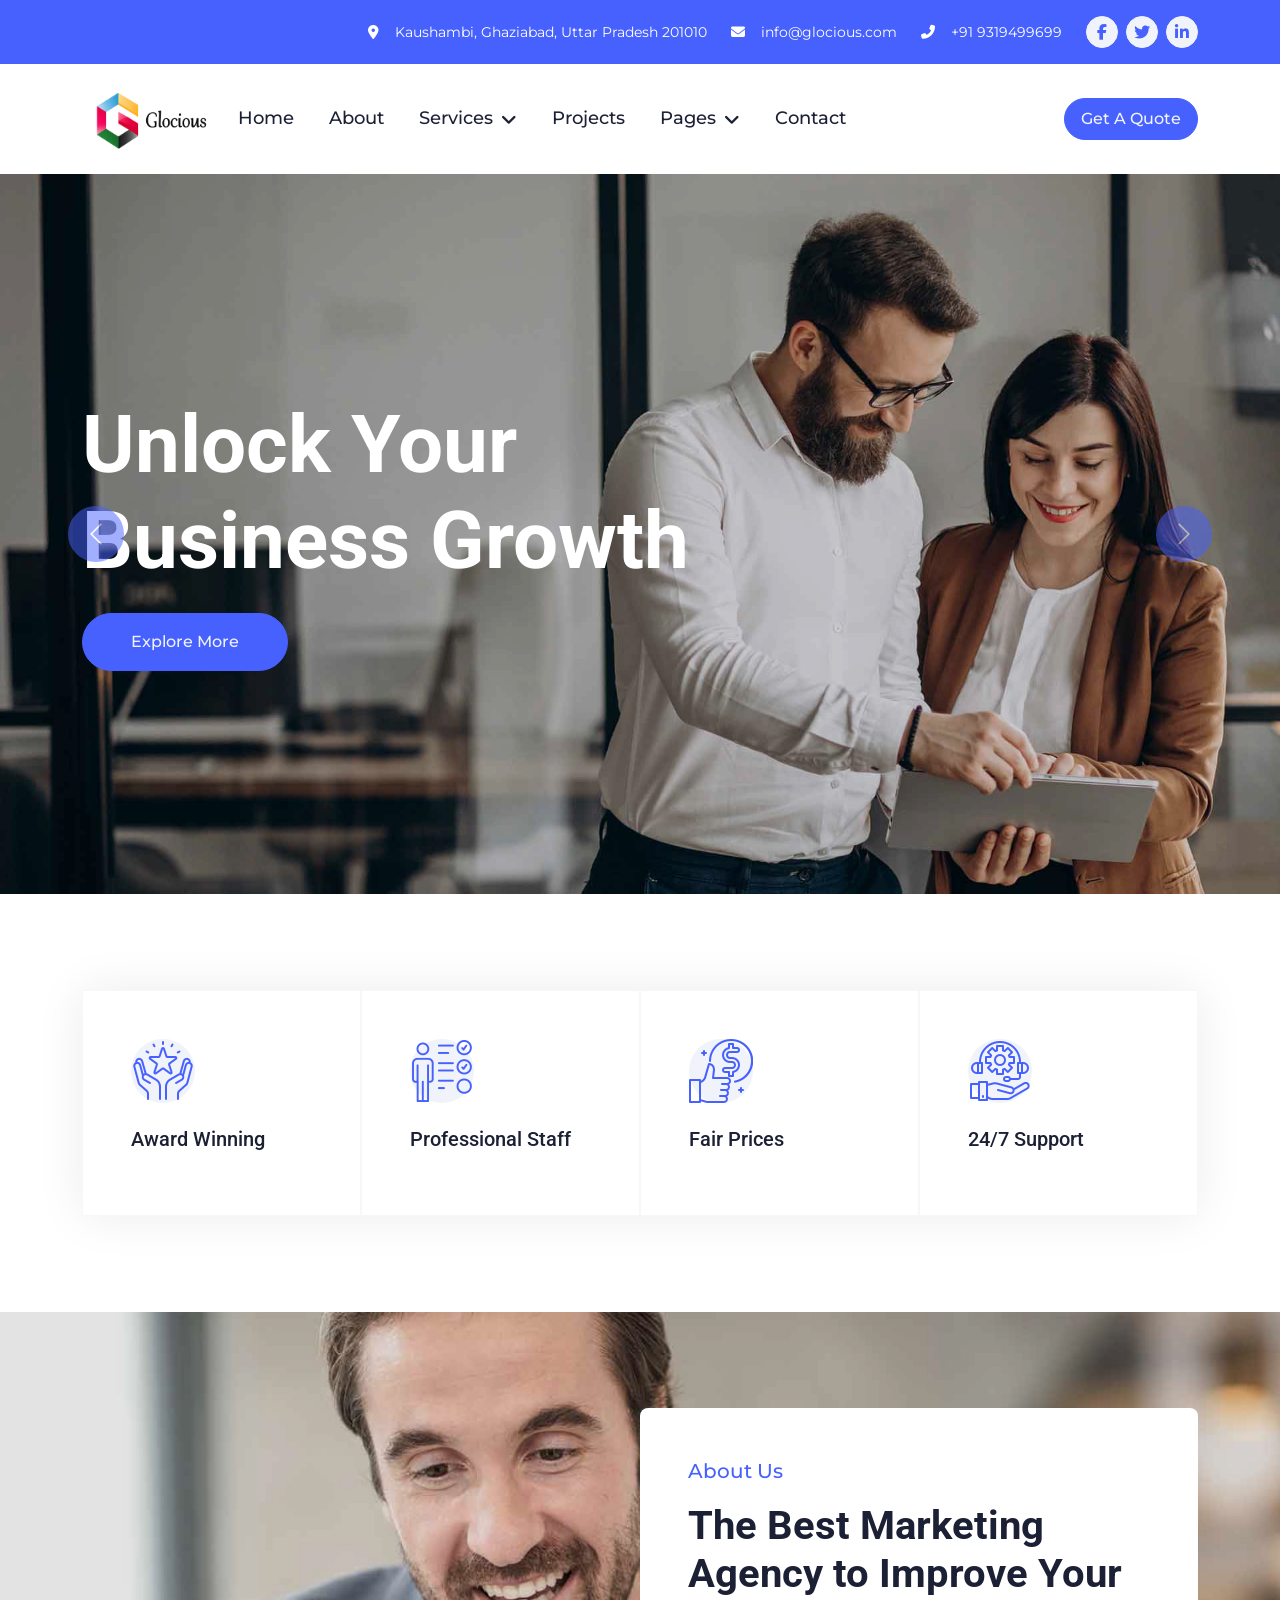
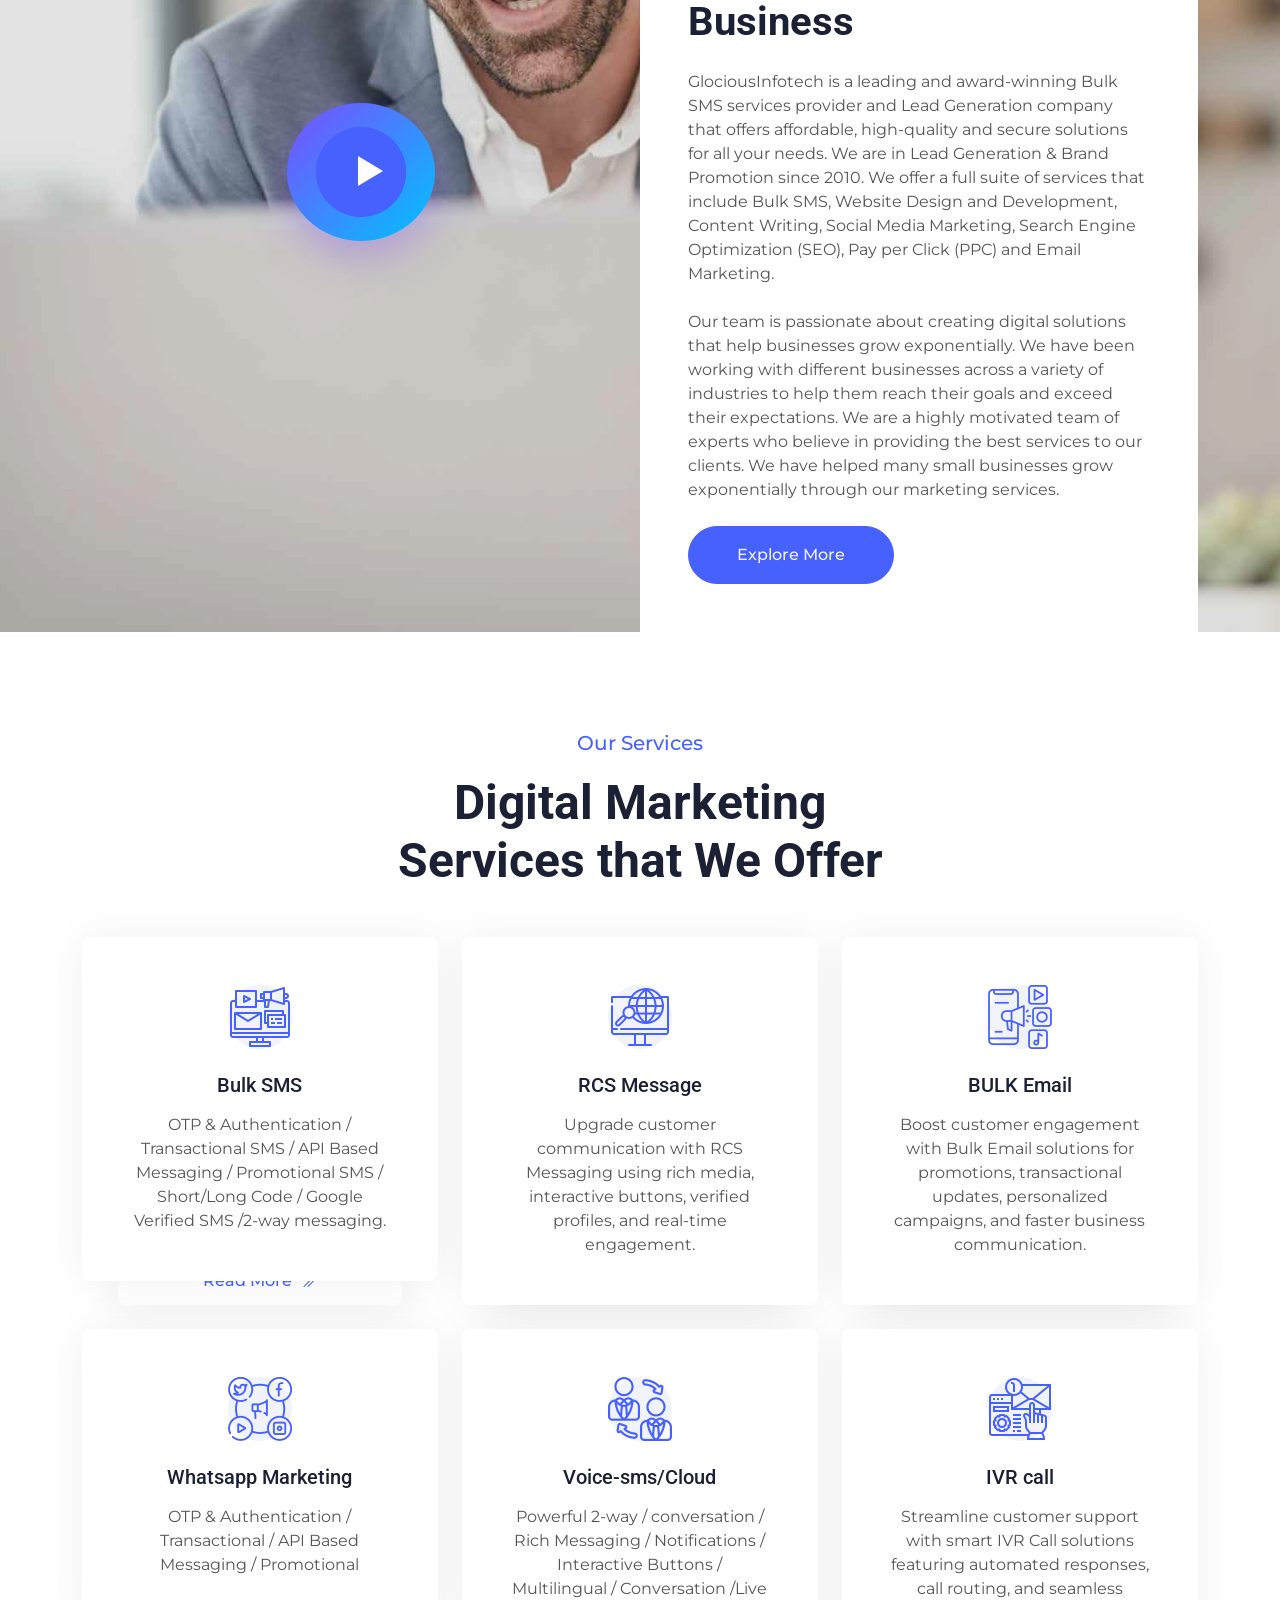
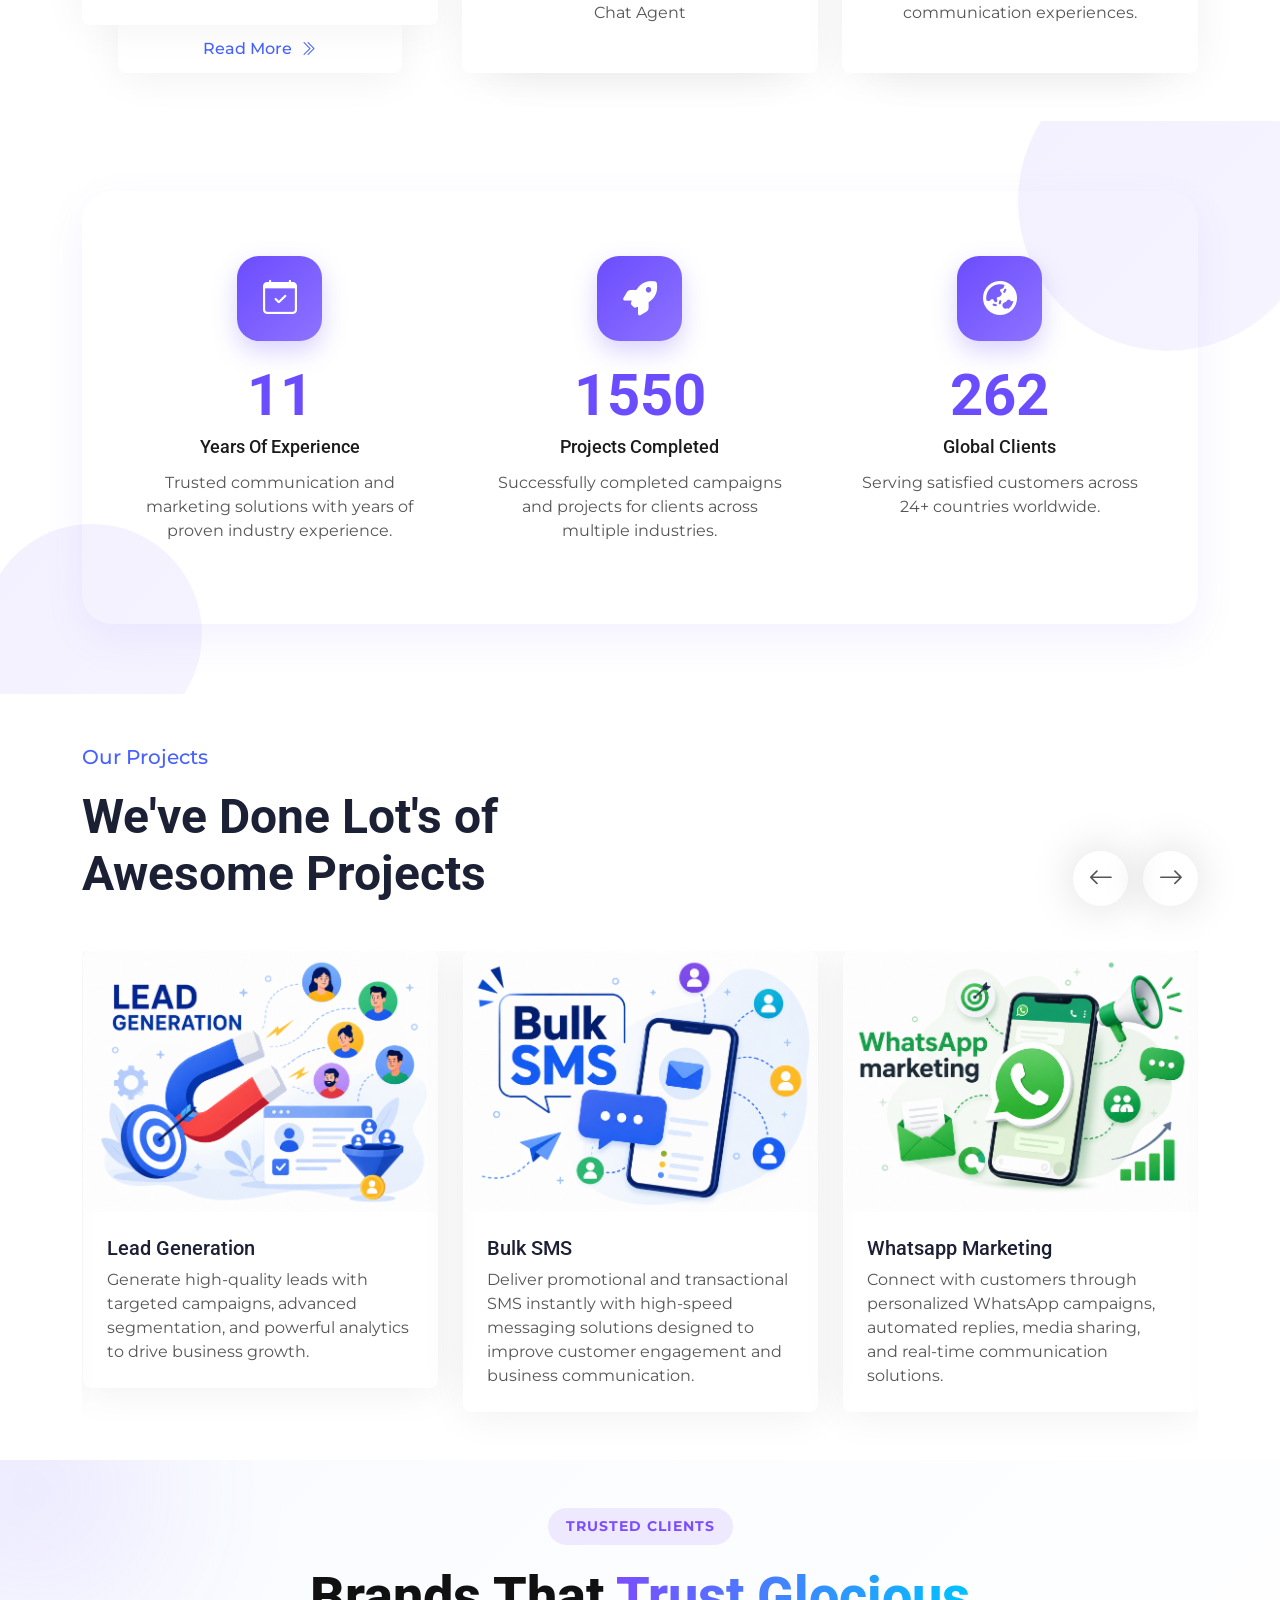
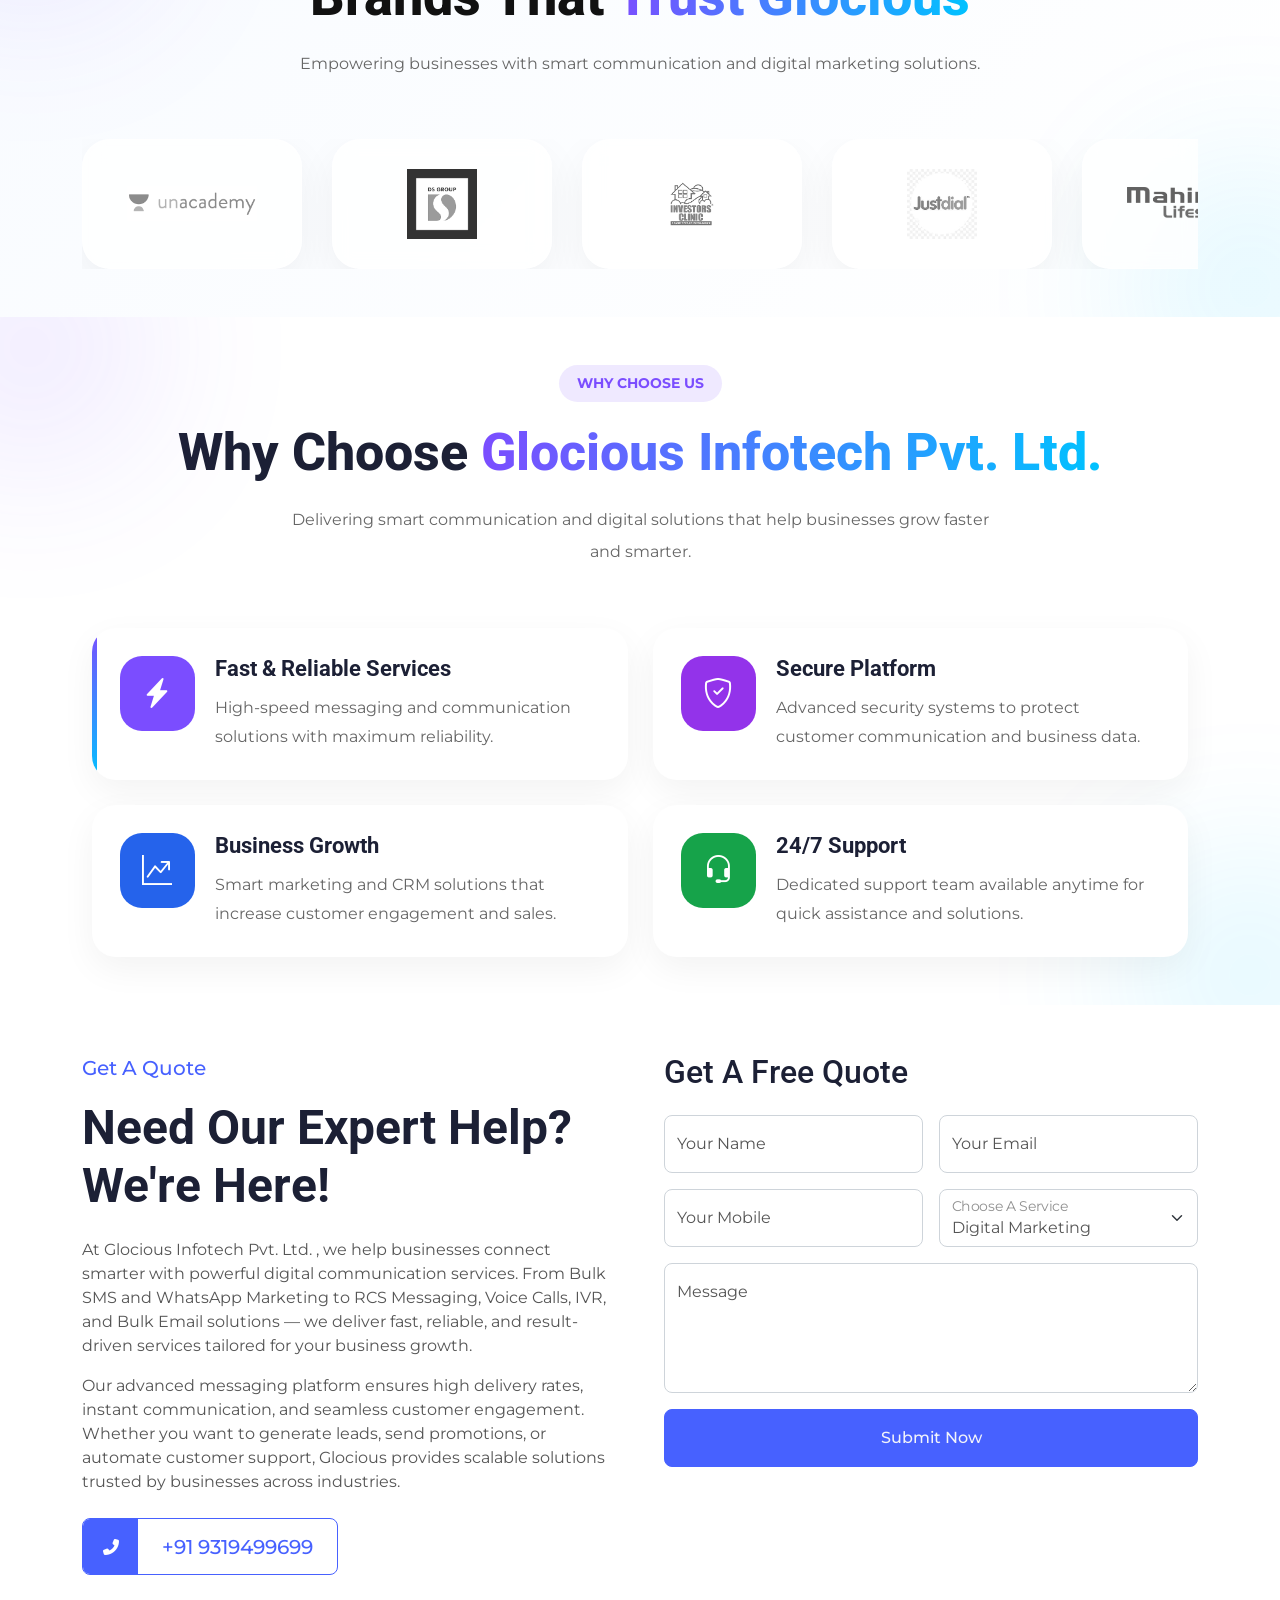
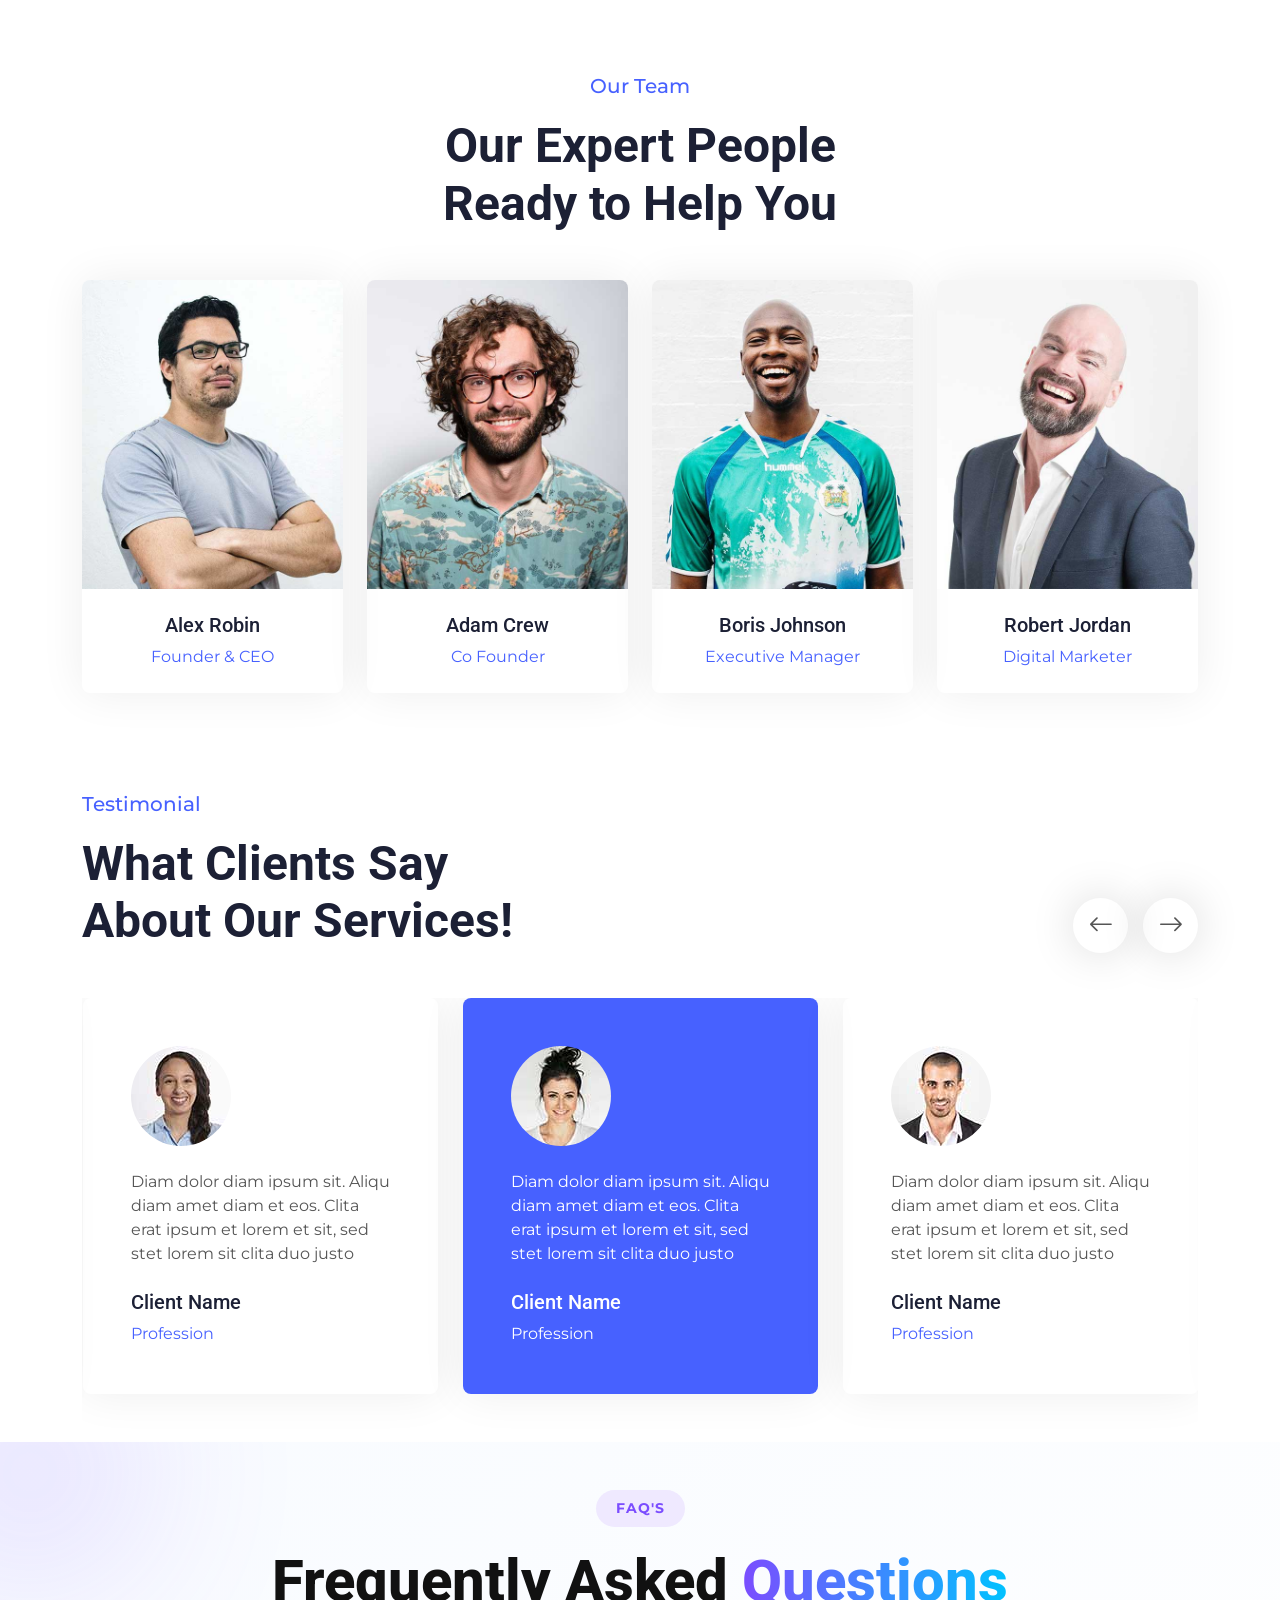
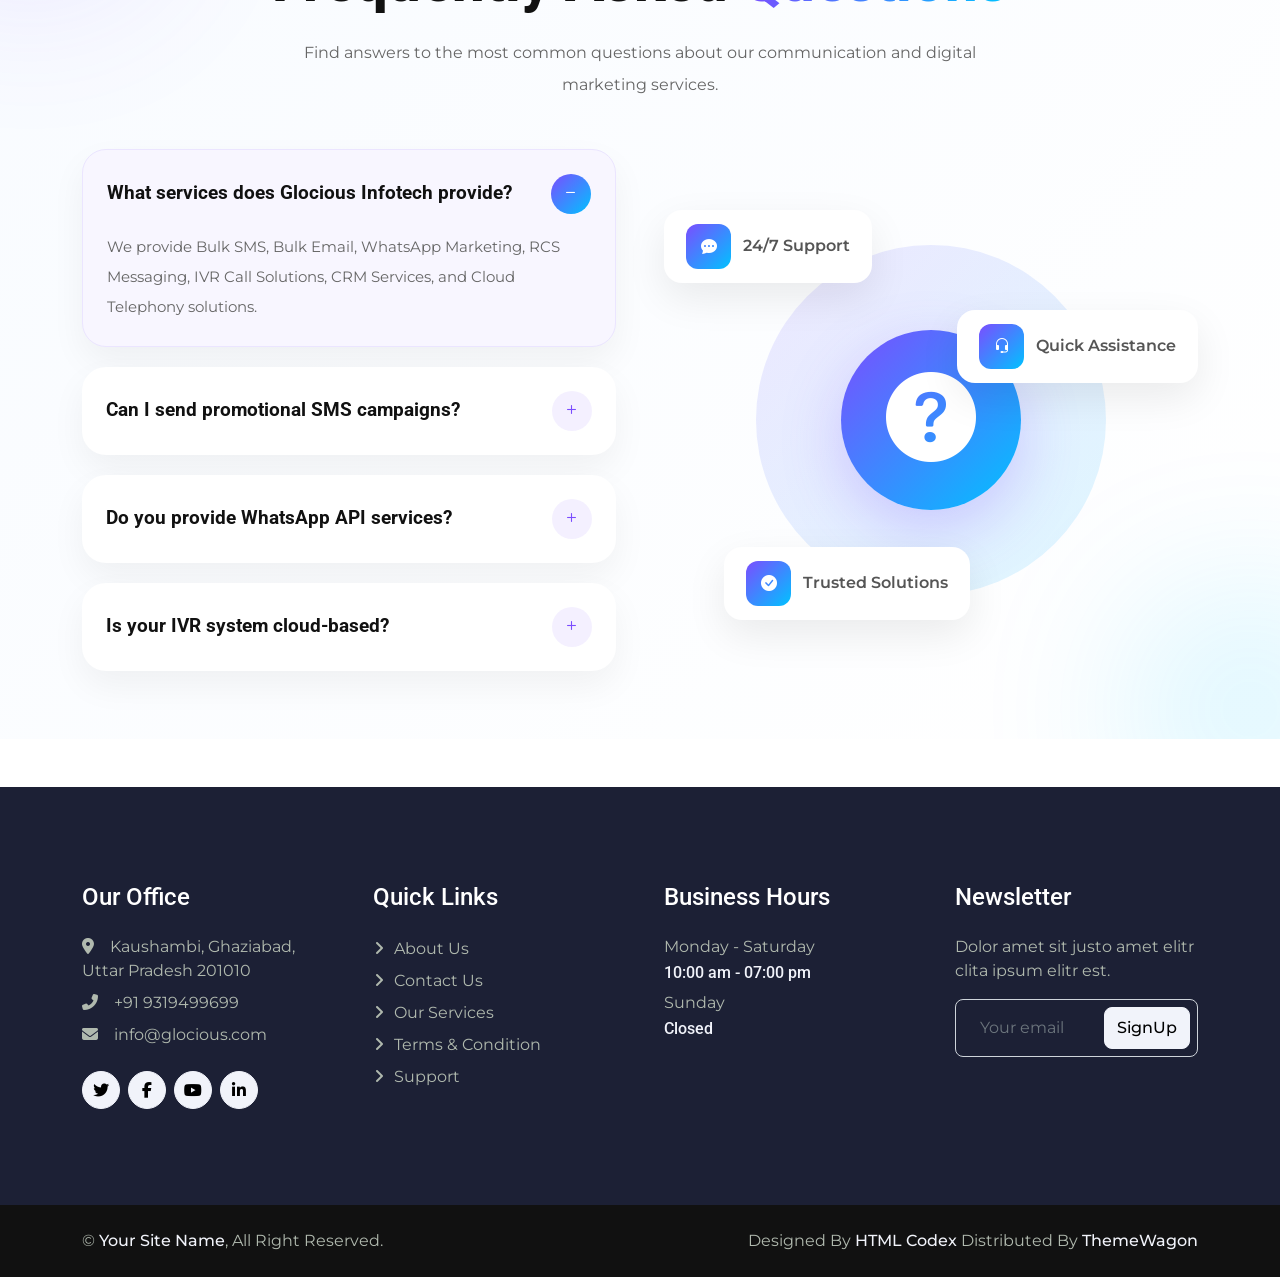
==== commit b7a3f63c: "changes in files" ====
--- a/index.html
+++ b/index.html
@@ -332,7 +332,7 @@
                                     Promotional SMS / Short/Long Code / Google Verified SMS /2-way messaging.</p>
                         </div>
                         <div class="service-btn rounded-0 rounded-bottom">
-                            <a class="text-primary fw-medium" href="">Read More<i
+                            <a class="text-primary fw-medium" href="./SMS.html">Read More<i
                                     class="bi bi-chevron-double-right ms-2"></i></a>
                         </div>
                     </div>
@@ -349,7 +349,7 @@
                                     interactive buttons, verified profiles, and real-time engagement. </p>
                         </div>
                         <div class="service-btn rounded-0 rounded-bottom">
-                            <a class="text-primary fw-medium" href="">Read More<i
+                            <a class="text-primary fw-medium" href="./RCS.html">Read More<i
                                     class="bi bi-chevron-double-right ms-2"></i></a>
                         </div>
                     </div>
@@ -367,7 +367,7 @@
                                 </p>
                         </div>
                         <div class="service-btn rounded-0 rounded-bottom">
-                            <a class="text-primary fw-medium" href="">Read More<i
+                            <a class="text-primary fw-medium" href="./Email.html">Read More<i
                                     class="bi bi-chevron-double-right ms-2"></i></a>
                         </div>
                     </div>
@@ -384,7 +384,7 @@
                                 </p>
                         </div>
                         <div class="service-btn rounded-0 rounded-bottom">
-                            <a class="text-primary fw-medium" href="">Read More<i
+                            <a class="text-primary fw-medium" href="./Whatsapp.html">Read More<i
                                     class="bi bi-chevron-double-right ms-2"></i></a>
                         </div>
                     </div>
@@ -401,7 +401,7 @@
                                     Interactive Buttons / Multilingual / Conversation /Live Chat Agent</p>
                         </div>
                         <div class="service-btn rounded-0 rounded-bottom">
-                            <a class="text-primary fw-medium" href="">Read More<i
+                            <a class="text-primary fw-medium" href="./Voice.html">Read More<i
                                     class="bi bi-chevron-double-right ms-2"></i></a>
                         </div>
                     </div>
@@ -418,7 +418,7 @@
                                     automated responses, call routing, and seamless communication experiences.</p>
                         </div>
                         <div class="service-btn rounded-0 rounded-bottom">
-                            <a class="text-primary fw-medium" href="">Read More<i
+                            <a class="text-primary fw-medium" href="./IVR.html">Read More<i
                                     class="bi bi-chevron-double-right ms-2"></i></a>
                         </div>
                     </div>
@@ -704,7 +704,7 @@
                     <!-- Logo Card -->
                     <div class="brand-card">
 
-                        <img src="./img/Unacademy logo.png" alt="Unacademy" style="width: 150px; height: 100px;">    
+                        <img src="./img/Unacademy logo.png" alt="Unacademy" style="width: 150px; height: 100px;">
                     </div>
 
                     <!-- Logo Card -->
@@ -1061,6 +1061,199 @@
     </div>
     <!-- Testimonial End -->
 
+    <section class="faq-modern-section py-5">
+
+        <!-- Background Shapes -->
+        <div class="faq-shape shape-one"></div>
+        <div class="faq-shape shape-two"></div>
+
+        <div class="container">
+
+            <!-- Heading -->
+            <div class="text-center mb-5">
+
+                <span class="faq-tag">
+                    FAQ'S
+                </span>
+
+                <h2 class="faq-heading">
+                    Frequently Asked
+                    <span>Questions</span>
+                </h2>
+
+                <p class="faq-subtitle">
+                    Find answers to the most common questions about
+                    our communication and digital marketing services.
+                </p>
+
+            </div>
+
+            <div class="row align-items-center g-5">
+
+                <!-- Left Content -->
+                <div class="col-lg-6">
+
+                    <!-- FAQ Item -->
+                    <div class="faq-card active">
+
+                        <div class="faq-head">
+
+                            <h5>
+                                What services does Glocious Infotech provide?
+                            </h5>
+
+                            <span class="faq-toggle">
+                                <i class="bi bi-dash"></i>
+                            </span>
+
+                        </div>
+
+                        <div class="faq-body">
+
+                            <p>
+                                We provide Bulk SMS, Bulk Email,
+                                WhatsApp Marketing, RCS Messaging,
+                                IVR Call Solutions, CRM Services,
+                                and Cloud Telephony solutions.
+                            </p>
+
+                        </div>
+
+                    </div>
+
+                    <!-- FAQ Item -->
+                    <div class="faq-card">
+
+                        <div class="faq-head">
+
+                            <h5>
+                                Can I send promotional SMS campaigns?
+                            </h5>
+
+                            <span class="faq-toggle">
+                                <i class="bi bi-plus"></i>
+                            </span>
+
+                        </div>
+
+                        <div class="faq-body">
+
+                            <p>
+                                Yes, our Bulk SMS platform allows
+                                businesses to run promotional and
+                                transactional campaigns instantly.
+                            </p>
+
+                        </div>
+
+                    </div>
+
+                    <!-- FAQ Item -->
+                    <div class="faq-card">
+
+                        <div class="faq-head">
+
+                            <h5>
+                                Do you provide WhatsApp API services?
+                            </h5>
+
+                            <span class="faq-toggle">
+                                <i class="bi bi-plus"></i>
+                            </span>
+
+                        </div>
+
+                        <div class="faq-body">
+
+                            <p>
+                                Yes, we provide advanced WhatsApp
+                                Business API solutions with automation,
+                                chatbot integration, and bulk messaging.
+                            </p>
+
+                        </div>
+
+                    </div>
+
+                    <!-- FAQ Item -->
+                    <div class="faq-card">
+
+                        <div class="faq-head">
+
+                            <h5>
+                                Is your IVR system cloud-based?
+                            </h5>
+
+                            <span class="faq-toggle">
+                                <i class="bi bi-plus"></i>
+                            </span>
+
+                        </div>
+
+                        <div class="faq-body">
+
+                            <p>
+                                Yes, our IVR and telephony solutions
+                                are fully cloud-based, scalable,
+                                secure, and easy to manage.
+                            </p>
+
+                        </div>
+
+                    </div>
+
+                </div>
+
+                <!-- Right Side -->
+                <div class="col-lg-6">
+
+                    <div class="faq-image-box">
+
+                        <!-- Glow -->
+                        <div class="faq-glow"></div>
+
+                        <!-- Main Icon -->
+                        <div class="faq-main-icon">
+
+                            <i class="bi bi-question-circle-fill"></i>
+
+                        </div>
+
+                        <!-- Floating Cards -->
+
+                        <div class="faq-floating float-one">
+
+                            <i class="bi bi-chat-dots-fill"></i>
+
+                            <span>24/7 Support</span>
+
+                        </div>
+
+                        <div class="faq-floating float-two">
+
+                            <i class="bi bi-headset"></i>
+
+                            <span>Quick Assistance</span>
+
+                        </div>
+
+                        <div class="faq-floating float-three">
+
+                            <i class="bi bi-check-circle-fill"></i>
+
+                            <span>Trusted Solutions</span>
+
+                        </div>
+
+                    </div>
+
+                </div>
+
+            </div>
+
+        </div>
+
+    </section>
 
     <!-- Footer Start -->
     <div class="container-fluid bg-dark footer mt-5 py-5 wow fadeIn" data-wow-delay="0.1s">
--- a/css/style.css
+++ b/css/style.css
@@ -761,7 +761,373 @@
     }
 
 }
-
+/* =========================================
+   FAQ MODERN SECTION
+========================================= */
+
+.faq-modern-section{
+    position: relative;
+    background: linear-gradient(135deg,#f8fbff,#ffffff);
+    overflow: hidden;
+}
+
+/* =========================================
+   BACKGROUND SHAPES
+========================================= */
+
+.faq-shape{
+    position: absolute;
+    border-radius: 50%;
+    filter: blur(90px);
+    opacity: .18;
+    z-index: 0;
+}
+
+.shape-one{
+    width: 220px;
+    height: 220px;
+    background: #7b4dff;
+    top: -80px;
+    left: -80px;
+}
+
+.shape-two{
+    width: 220px;
+    height: 220px;
+    background: #00c2ff;
+    bottom: -80px;
+    right: -80px;
+}
+
+/* =========================================
+   TAG
+========================================= */
+
+.faq-tag{
+    display: inline-block;
+    padding: 8px 20px;
+    background: #efe9ff;
+    color: #7b4dff;
+    border-radius: 50px;
+    font-size: 14px;
+    font-weight: 700;
+    letter-spacing: 1px;
+    position: relative;
+    z-index: 2;
+}
+
+/* =========================================
+   HEADING
+========================================= */
+
+.faq-heading{
+    font-size: 58px;
+    font-weight: 800;
+    margin-top: 20px;
+    line-height: 1.2;
+    color: #111;
+    position: relative;
+    z-index: 2;
+}
+
+.faq-heading span{
+    background: linear-gradient(90deg,#7b4dff,#00c2ff);
+    -webkit-background-clip: text;
+    -webkit-text-fill-color: transparent;
+}
+
+/* =========================================
+   SUBTITLE
+========================================= */
+
+.faq-subtitle{
+    max-width: 700px;
+    margin: auto;
+    margin-top: 20px;
+    color: #666;
+    line-height: 2;
+    position: relative;
+    z-index: 2;
+}
+
+/* =========================================
+   FAQ CARD
+========================================= */
+
+.faq-card{
+    background: #fff;
+    border-radius: 24px;
+    padding: 24px;
+    margin-bottom: 20px;
+    box-shadow: 0 15px 35px rgba(0,0,0,0.05);
+    transition: .4s;
+    position: relative;
+    z-index: 2;
+    overflow: hidden;
+}
+
+.faq-card.active{
+    background: #f8f6ff;
+    border: 1px solid #ebe5ff;
+}
+
+/* Hover */
+
+.faq-card:hover{
+    transform: translateY(-5px);
+    box-shadow: 0 20px 45px rgba(0,0,0,0.08);
+}
+
+/* =========================================
+   FAQ HEAD
+========================================= */
+
+.faq-head{
+    display: flex;
+    align-items: center;
+    justify-content: space-between;
+    cursor: pointer;
+}
+
+.faq-head h5{
+    font-size: 19px;
+    font-weight: 700;
+    margin: 0;
+    color: #111;
+    padding-right: 20px;
+    line-height: 1.6;
+}
+
+/* =========================================
+   FAQ TOGGLE
+========================================= */
+
+.faq-toggle{
+    width: 40px;
+    height: 40px;
+    min-width: 40px;
+    border-radius: 50%;
+    background: #7b4dff15;
+    color: #7b4dff;
+    display: flex;
+    align-items: center;
+    justify-content: center;
+    font-size: 18px;
+    transition: .3s;
+}
+
+.faq-card.active .faq-toggle{
+    background: linear-gradient(135deg,#7b4dff,#00c2ff);
+    color: #fff;
+}
+
+/* =========================================
+   FAQ BODY
+========================================= */
+
+.faq-body{
+    padding-top: 18px;
+    display: none;
+}
+
+.faq-card.active .faq-body{
+    display: block;
+}
+
+.faq-body p{
+    margin: 0;
+    color: #666;
+    line-height: 2;
+    font-size: 15px;
+}
+
+/* =========================================
+   RIGHT IMAGE BOX
+========================================= */
+
+.faq-image-box{
+    position: relative;
+    padding: 60px 40px;
+    text-align: center;
+    min-height: 500px;
+    display: flex;
+    align-items: center;
+    justify-content: center;
+}
+
+/* Glow */
+
+.faq-glow{
+    position: absolute;
+    width: 350px;
+    height: 350px;
+    background: linear-gradient(135deg,#7b4dff20,#00c2ff20);
+    border-radius: 50%;
+    top: 50%;
+    left: 50%;
+    transform: translate(-50%,-50%);
+    animation: faqGlow 5s infinite;
+}
+
+/* =========================================
+   MAIN ICON
+========================================= */
+
+.faq-main-icon{
+    width: 180px;
+    height: 180px;
+    border-radius: 50%;
+    background: linear-gradient(135deg,#7b4dff,#00c2ff);
+    color: #fff;
+    display: flex;
+    align-items: center;
+    justify-content: center;
+    font-size: 90px;
+    position: relative;
+    z-index: 3;
+    box-shadow: 0 20px 60px rgba(123,77,255,.25);
+    animation: faqFloat 4s ease-in-out infinite;
+}
+
+/* =========================================
+   FLOATING CARDS
+========================================= */
+
+.faq-floating{
+    position: absolute;
+    background: #fff;
+    padding: 14px 22px;
+    border-radius: 18px;
+    display: flex;
+    align-items: center;
+    gap: 12px;
+    box-shadow: 0 15px 40px rgba(0,0,0,0.08);
+    font-weight: 600;
+    z-index: 5;
+    animation: faqCard 4s ease-in-out infinite;
+}
+
+.faq-floating i{
+    width: 45px;
+    height: 45px;
+    border-radius: 12px;
+    background: linear-gradient(135deg,#7b4dff,#00c2ff);
+    color: #fff;
+    display: flex;
+    align-items: center;
+    justify-content: center;
+}
+
+/* Positions */
+
+.float-one{
+    top: 40px;
+    left: 0;
+}
+
+.float-two{
+    top: 140px;
+    right: 0;
+}
+
+.float-three{
+    bottom: 50px;
+    left: 60px;
+}
+
+/* =========================================
+   ANIMATIONS
+========================================= */
+
+@keyframes faqFloat{
+
+    0%{
+        transform: translateY(0px);
+    }
+
+    50%{
+        transform: translateY(-15px);
+    }
+
+    100%{
+        transform: translateY(0px);
+    }
+
+}
+
+@keyframes faqCard{
+
+    0%{
+        transform: translateY(0px);
+    }
+
+    50%{
+        transform: translateY(-10px);
+    }
+
+    100%{
+        transform: translateY(0px);
+    }
+
+}
+
+@keyframes faqGlow{
+
+    0%{
+        transform: translate(-50%,-50%) scale(1);
+    }
+
+    50%{
+        transform: translate(-50%,-50%) scale(1.08);
+    }
+
+    100%{
+        transform: translate(-50%,-50%) scale(1);
+    }
+
+}
+
+/* =========================================
+   RESPONSIVE
+========================================= */
+
+@media(max-width:991px){
+
+    .faq-heading{
+        font-size: 40px;
+    }
+
+    .faq-image-box{
+        min-height: 350px;
+    }
+
+}
+
+@media(max-width:576px){
+
+    .faq-heading{
+        font-size: 30px;
+    }
+
+    .faq-floating{
+        display: none;
+    }
+
+    .faq-card{
+        padding: 20px;
+    }
+
+    .faq-head h5{
+        font-size: 16px;
+    }
+
+    .faq-main-icon{
+        width: 130px;
+        height: 130px;
+        font-size: 60px;
+    }
+
+}
 .marketing-section{
     background:#f8fbff;
     overflow:hidden;
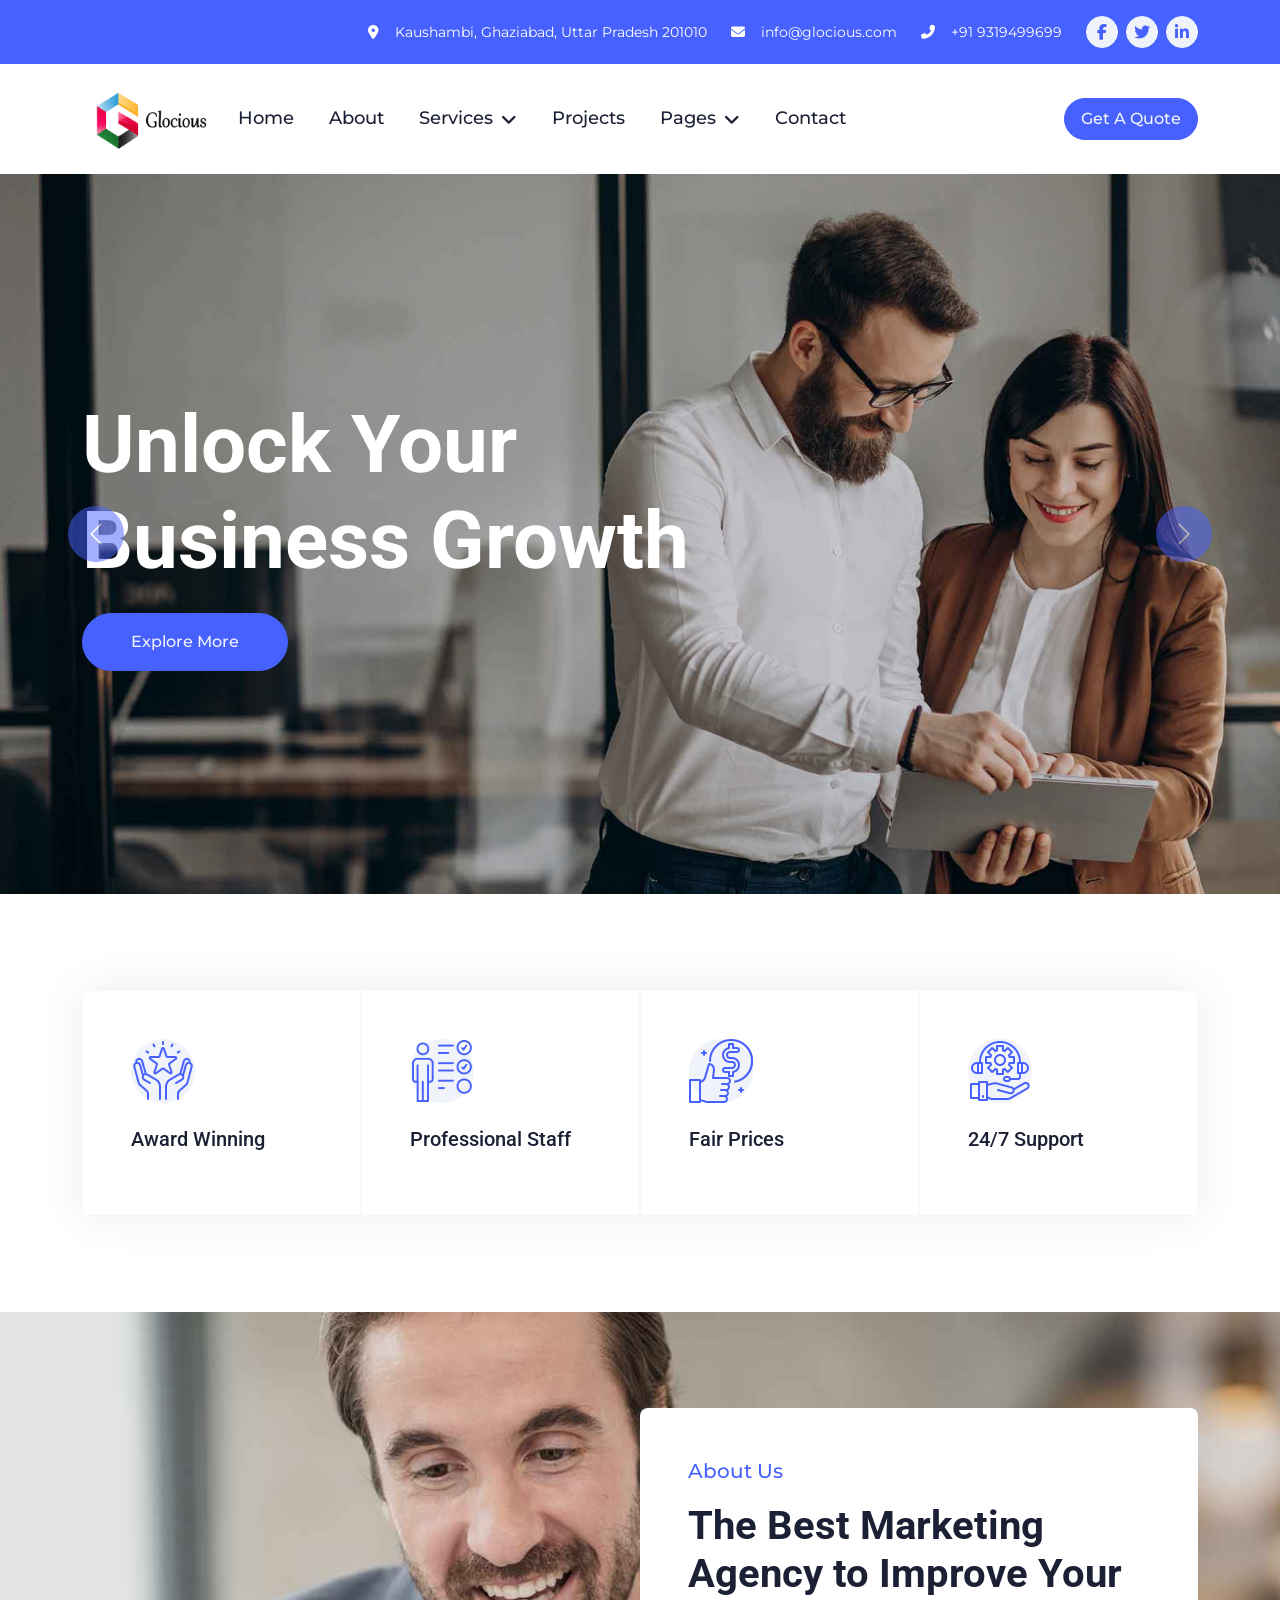
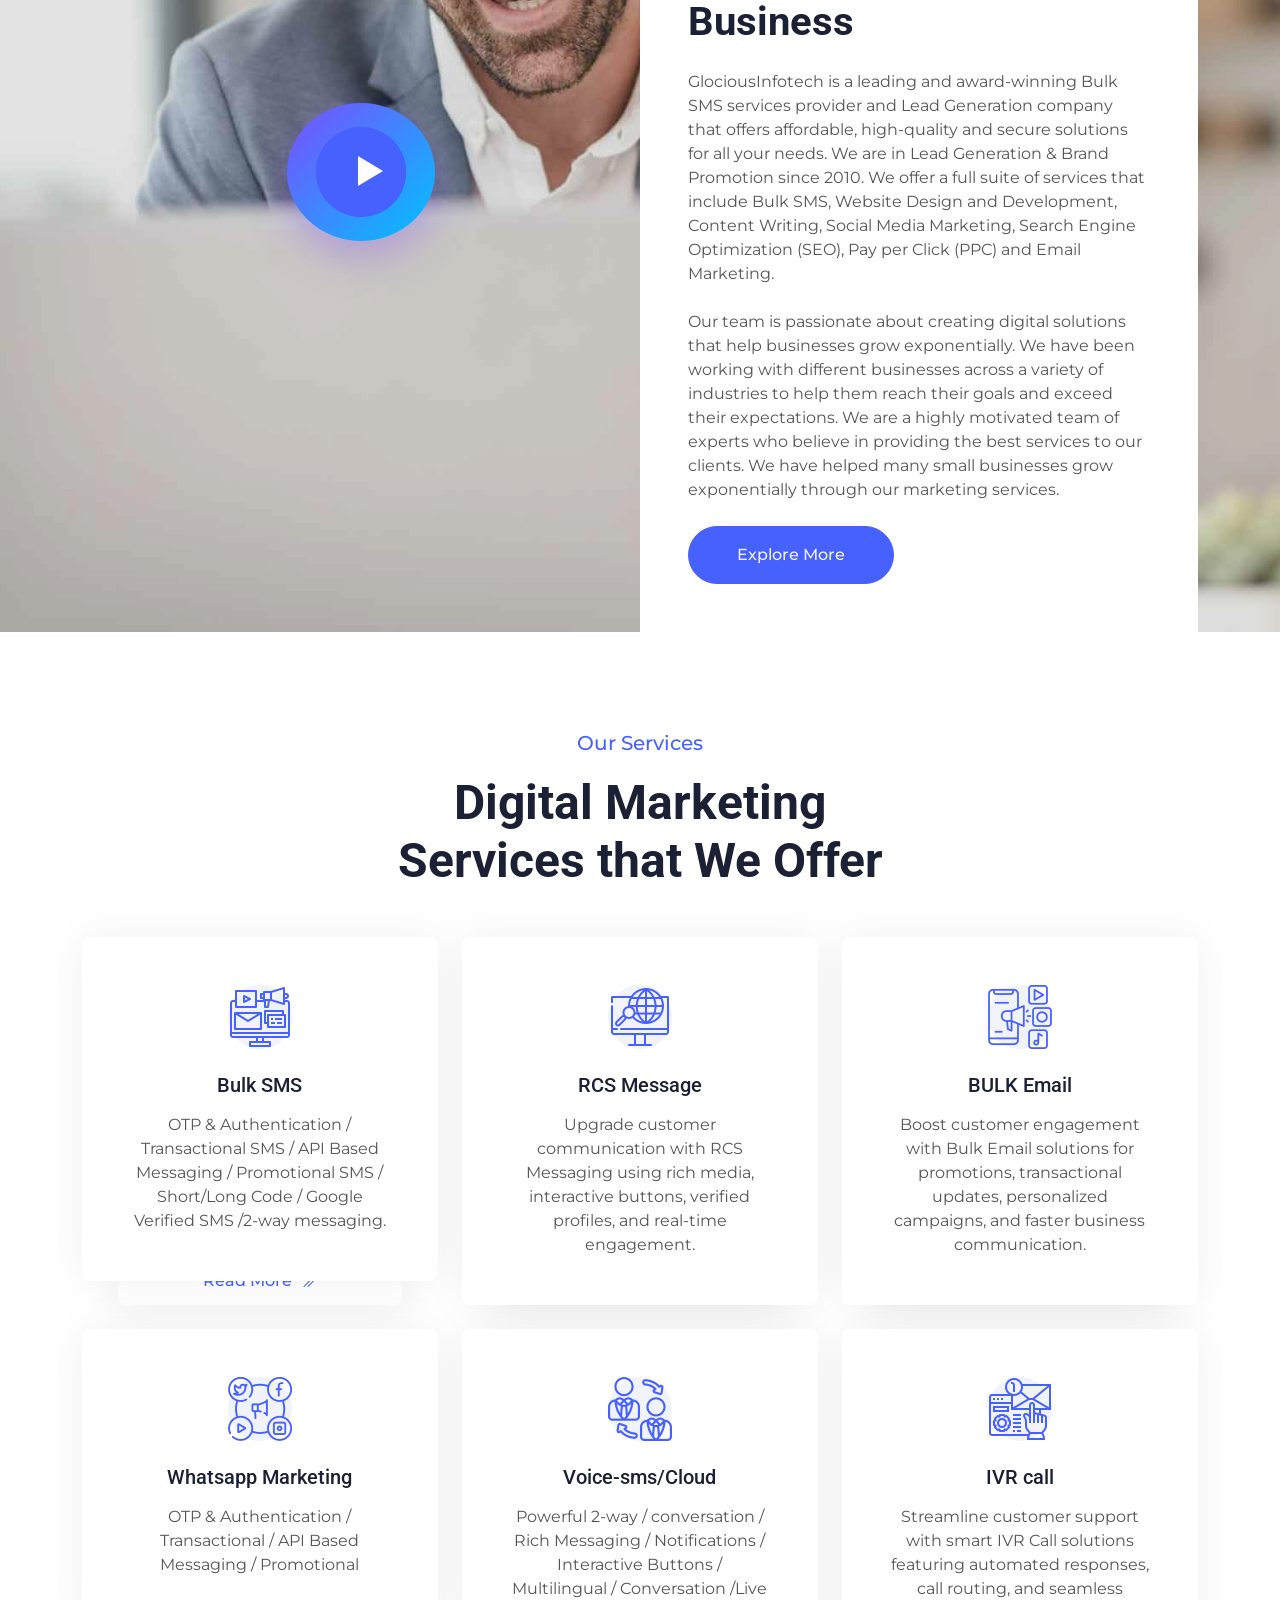
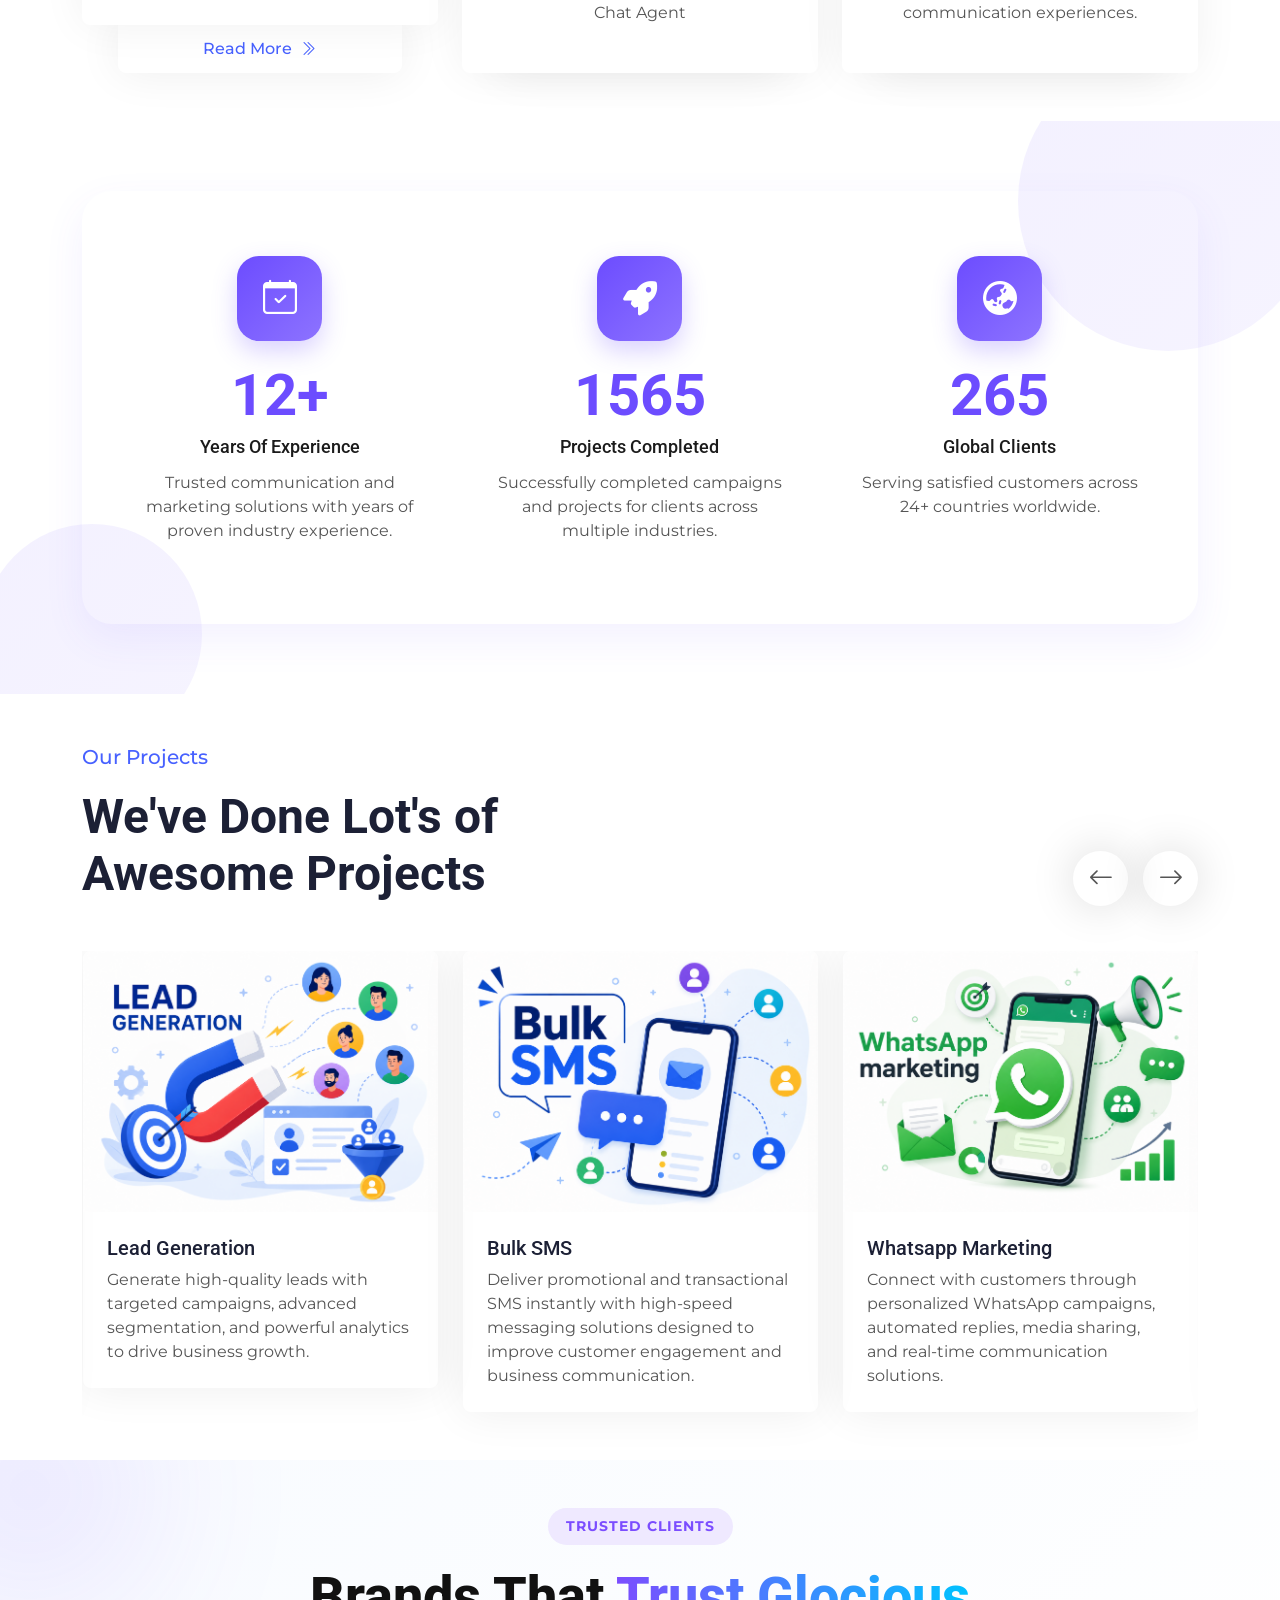
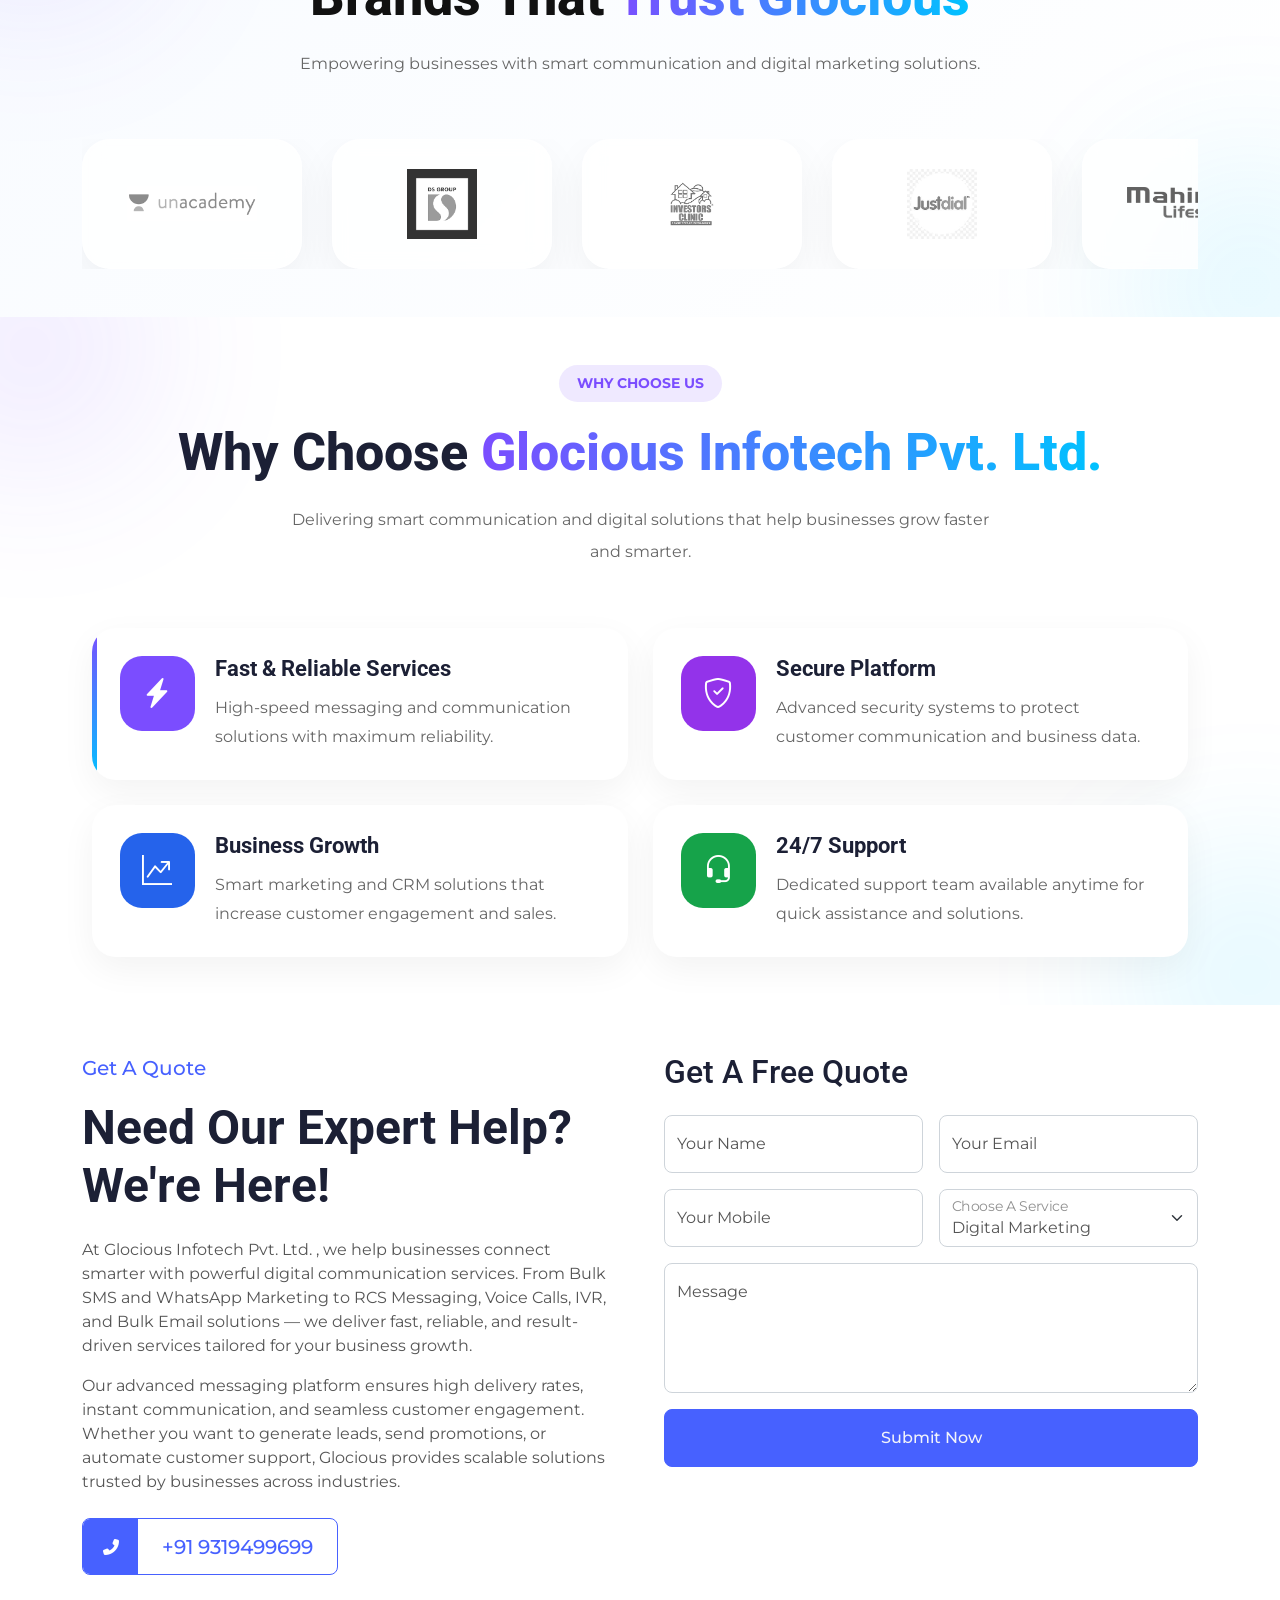
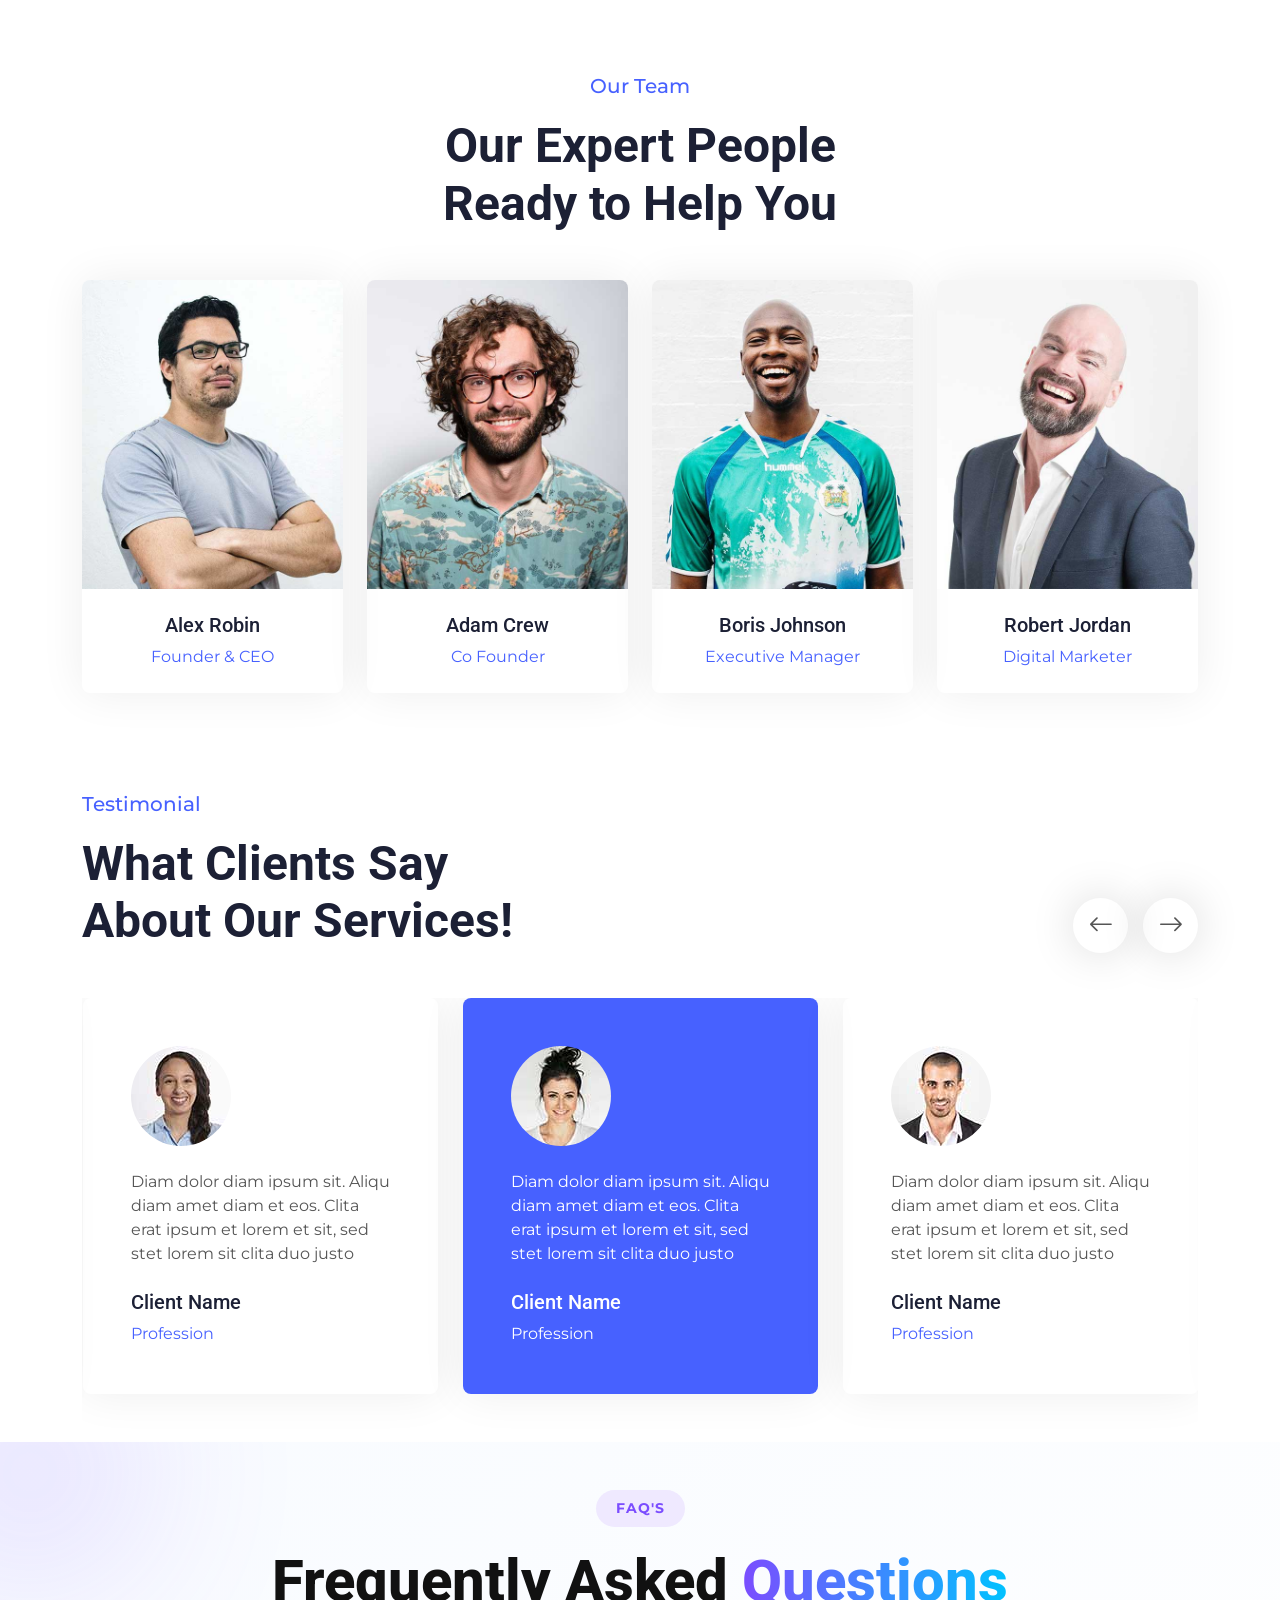
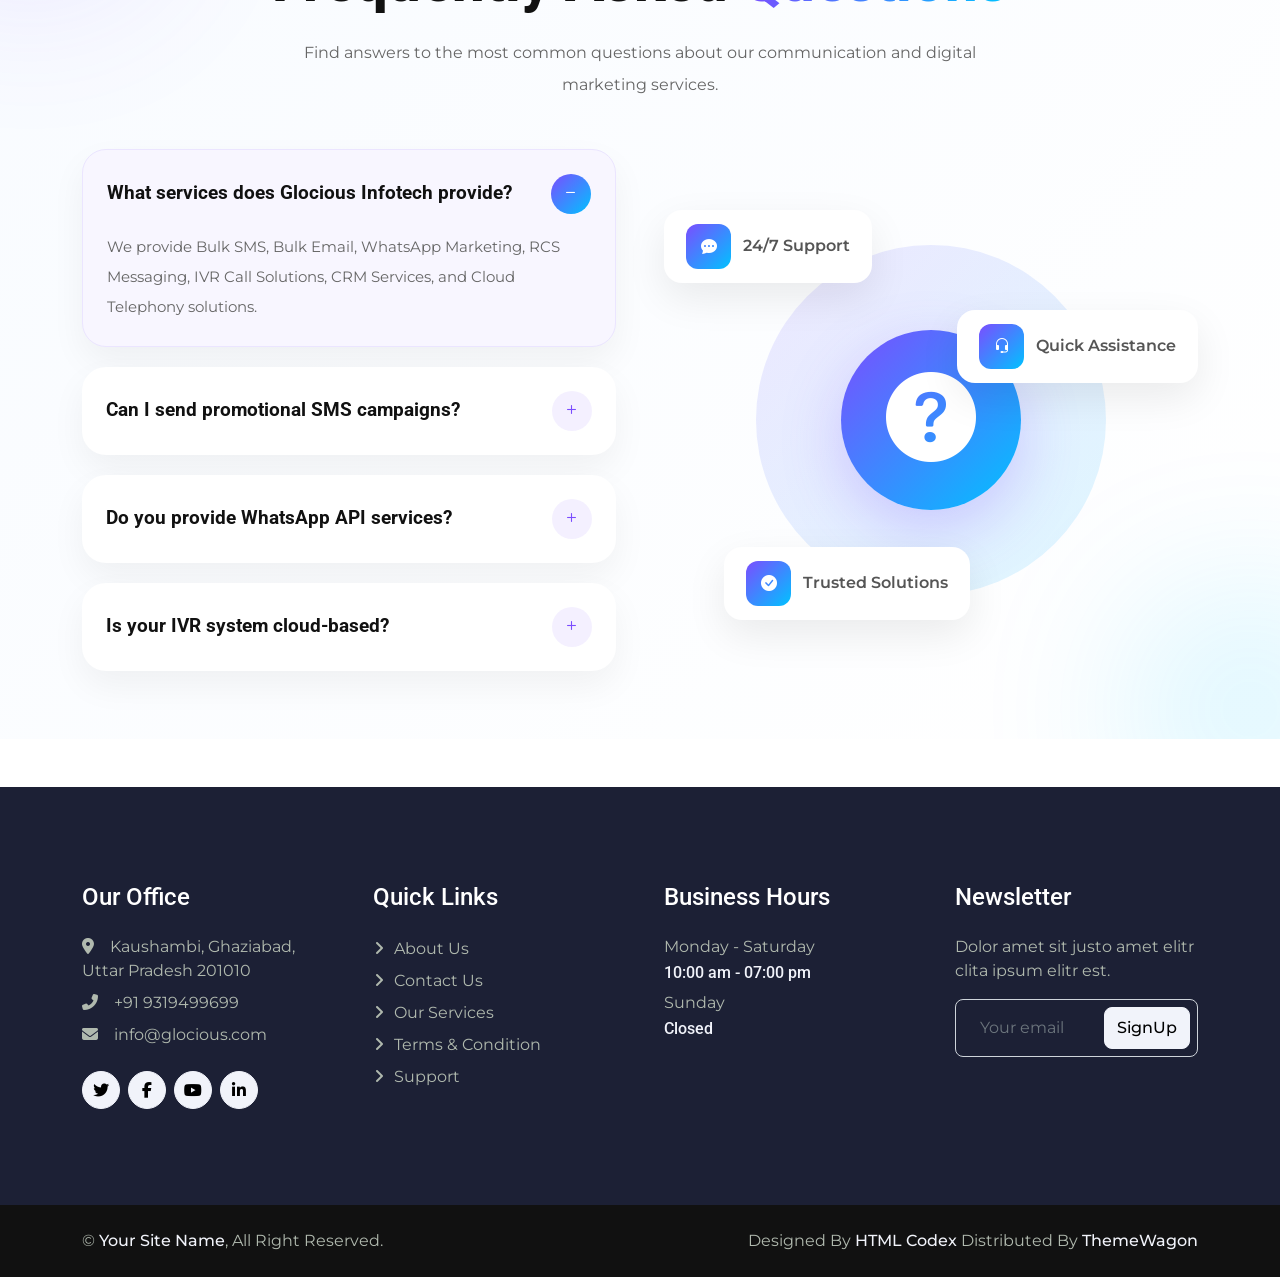
==== commit f5ef17d8: "changes done" ====
--- a/index.html
+++ b/index.html
@@ -281,7 +281,7 @@
                             of experts who believe in providing the best services to our clients. We have helped many
                             small businesses grow exponentially through our marketing services.
                         </p>
-                        <a class="btn btn-primary rounded-pill py-3 px-5" href="">Explore More</a>
+                        <a class="btn btn-primary rounded-pill py-3 px-5" href="./about.html">Explore More</a>
                     </div>
                 </div>
             </div>
